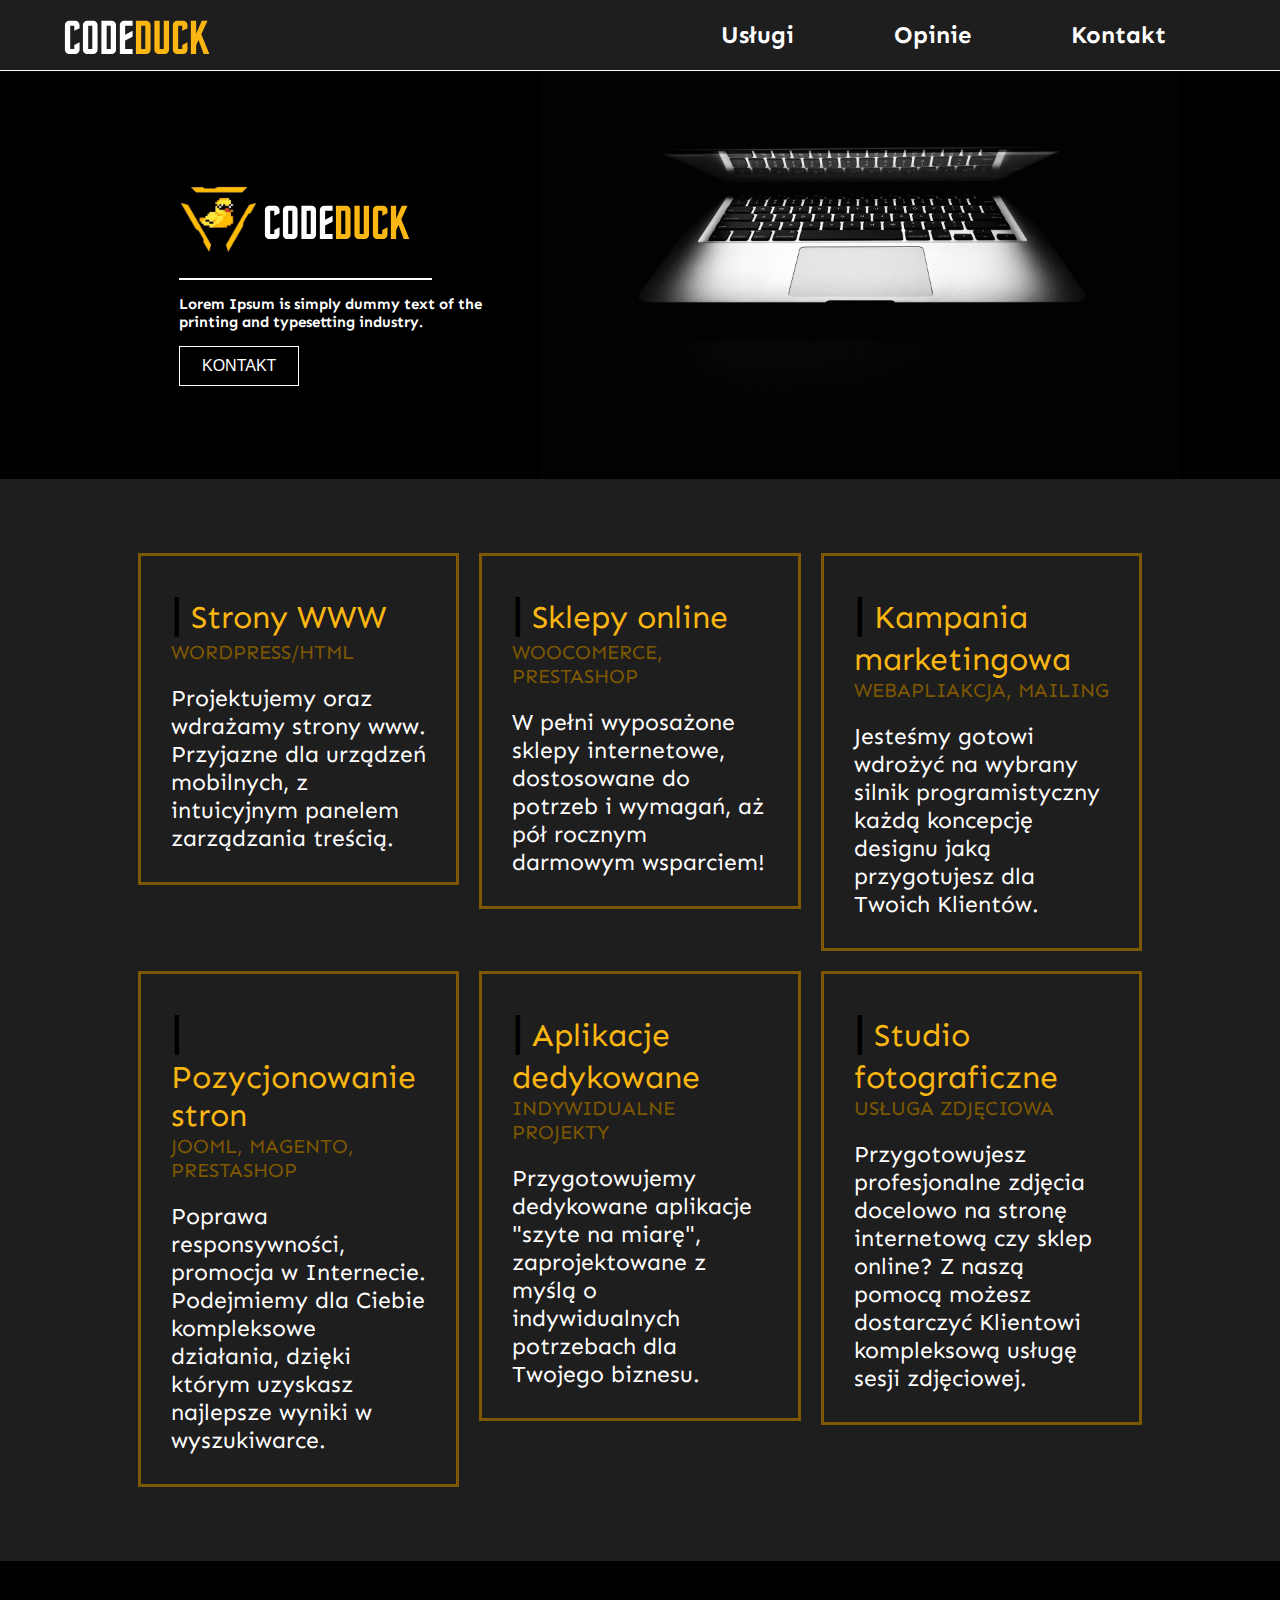
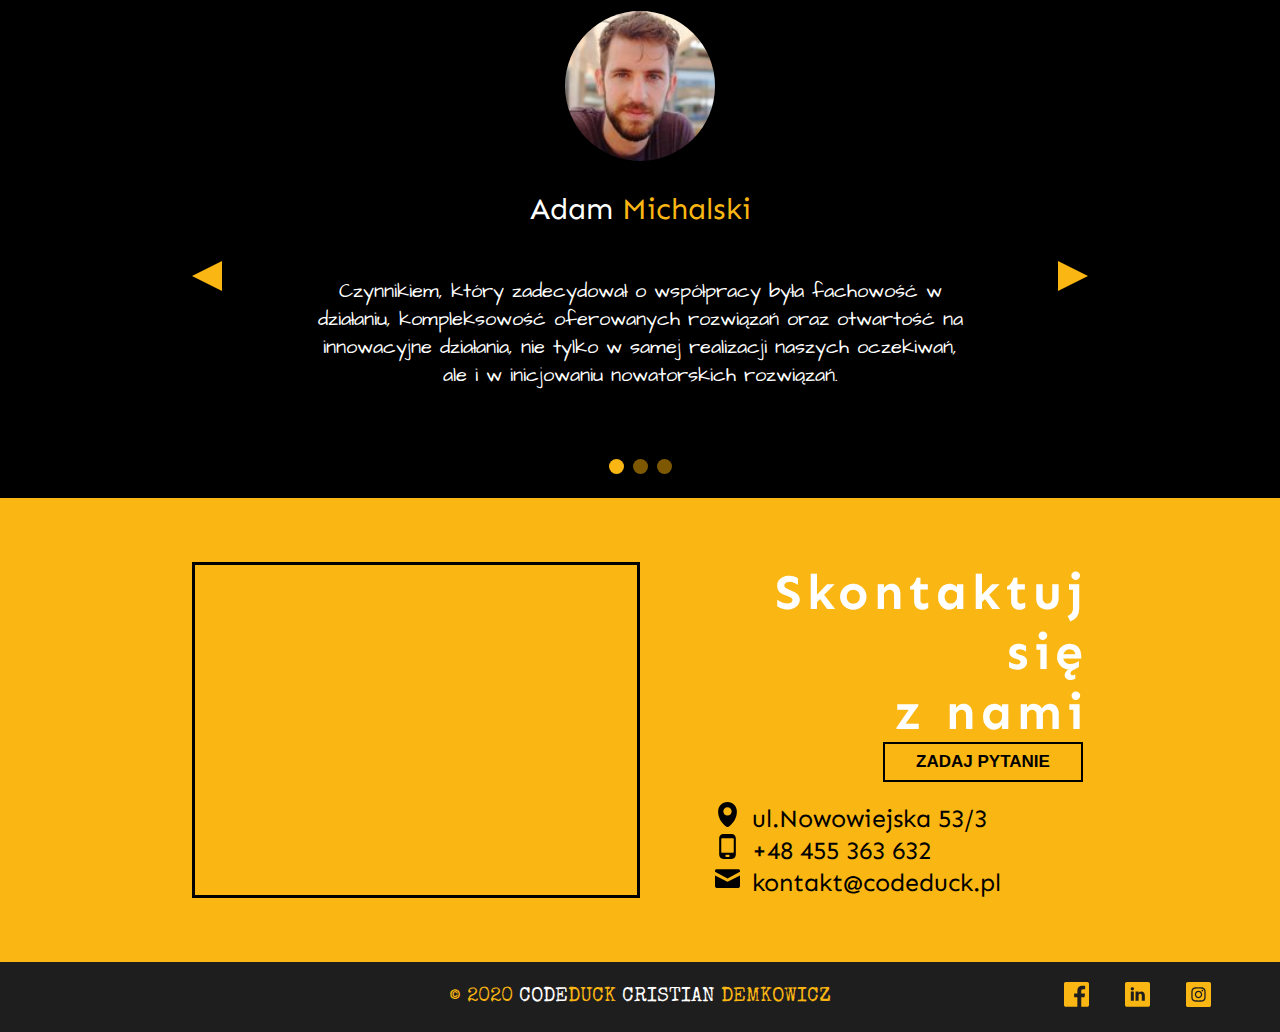
==== index.html @ 08df1d3f "add service page" ====
<html lang="pl">
<head>
    <meta charset="UTF-8">
    <meta name="viewport" content="width=device-width, initial-scale=1.0">
    <title>CODEDUCK</title>
    <link href="css/home.css" type="text/css" rel="stylesheet" />
    <link rel="preconnect" href="https://fonts.gstatic.com">
    <link rel="preconnect" href="https://fonts.gstatic.com">
    <link rel="preconnect" href="https://fonts.gstatic.com">
    <link rel="preconnect" href="https://fonts.gstatic.com">
    <link href="https://fonts.googleapis.com/css2?family=Architects+Daughter&family=Sen:wght@400;700;800&family=Special+Elite&display=swap" rel="stylesheet">
</head>
<body>
        <div class="menu">
            <a href="index.html"><img class="menu__logo" src="img/CODEDUCK_LOGO.svg"/></a>
            <div class="menu__list" >
                <div class="menu__item" id="menu__list">
                    <a href="#services" onclick="hideMenu()"><li>Usługi</li></a>
                    <a href="#opinions" onclick="hideMenu()"><li>Opinie</li></a>
                    <a href="#contact" onclick="hideMenu()"><li>Kontakt</li></a>
                </div>
                    <img src="img/icon/hamburger.svg" id="hamburger_icon" class="hamburger_icon" onclick="showMenu()"/>
                </a>
            </div>
        </div>
        <div class="home">
            <div class="home__desc"> 
                <img class="home__gif" src="img/logo.gif"/>
                <img class="home__logo" src="img/CODEDUCK_LOGO.svg"/>
                <div class="home__line"></div>
                <p class="home__text">Lorem Ipsum is simply dummy text of the printing and typesetting industry.</p>
                <a href="#contact"><button class="home__button button">Kontakt</button></a>
            </div>
            <img  class="home__photo" src="img/home.jpg"/>
        </div>
        <div class="services" id="services">
            <a href="service.html">
                <div class="product__container">
                    <div class="products__header"> <span class="line">|</span> Strony WWW<br>
                        <span class="desc">wordpress/html</span>
                    </div> 
                    <div class="products__desc">
                        Projektujemy oraz wdrażamy strony www. Przyjazne dla urządzeń mobilnych, z intuicyjnym panelem zarządzania treścią.
                </div>
                </div>
            </a>
            <a href="service.html">
                <div class="product__container">
                    <div class="products__header"> <span class="line">|</span> Sklepy online<br>
                        <span class="desc">Woocomerce, prestashop</span>
                    </div> 
                    <div class="products__desc">
                        W pełni wyposażone sklepy internetowe, dostosowane do potrzeb i wymagań, aż pół rocznym darmowym wsparciem!
                    </div>
                </div>
            </a>
            <a href="service.html">
                <div class="product__container">
                    <div class="products__header"><span class="line">|</span> Kampania marketingowa<br>
                        <span class="desc">webapliakcja, mailing</span>
                    </div> 
                    <div class="products__desc">
                        Jesteśmy gotowi wdrożyć na wybrany silnik programistyczny każdą koncepcję designu jaką przygotujesz dla Twoich Klientów.
                    </div>
                </div>
            </a>
            <a href="service.html">
                <div class="product__container">
                    <div class="products__header"><span class="line">|</span> Pozycjonowanie stron<br>
                        <span class="desc"> jooml, magento, prestashop</span>
                    </div> 
                    <div class="products__desc">
                    Poprawa responsywności, promocja w Internecie. Podejmiemy dla Ciebie kompleksowe działania, dzięki którym uzyskasz najlepsze wyniki w wyszukiwarce. 
                    </div>
                </div>
            </a>
            <a href="service.html">
                <div class="product__container">
                    <div class="products__header"><span class="line">|</span> Aplikacje dedykowane<br>
                        <span class="desc">Indywidualne projekty</span>
                    </div> 
                    <div class="products__desc">
                        Przygotowujemy dedykowane aplikacje "szyte na miarę", zaprojektowane z myślą o indywidualnych potrzebach dla Twojego biznesu.
                    </div>
                </div>
            </a>
            <a href="service.html">
                <div class="product__container">
                    <div class="products__header"><span class="line">|</span> Studio fotograficzne<br>
                        <span class="desc">usługa zdjęciowa</span>
                    </div> 
                    <div class="products__desc">
                        Przygotowujesz profesjonalne zdjęcia docelowo na stronę internetową czy sklep online? Z naszą pomocą możesz dostarczyć Klientowi kompleksową usługę sesji zdjęciowej.
                    </div>
                </div>
            </a>
        </div>
        <div class="opinions" id="opinions">
            <div class="carousel__container ">
                <div class=" fade carousel__item">
                    <img class="customer__avatar" src="img/avatar1.jpg"/>
                    <p class="customer__name">Adam <span>Michalski</span> </p>
                    <p class="customer__comment">Czynnikiem, który zadecydował o współpracy była fachowość w działaniu, kompleksowość oferowanych rozwiązań oraz otwartość na innowacyjne działania, nie tylko w samej realizacji naszych oczekiwań, ale i w inicjowaniu nowatorskich rozwiązań.</p>
                </div>
              
                <div class=" fade carousel__item">
                    <img class="customer__avatar" src="img/avatar2.jpg"/>
                    <p class="customer__name">Joanna <span>Nowak</span> </p>
                    <p class="customer__comment">Z agencją codeDuck współpracujemy od 2014 roku. Współpraca przebiega od początku wzorowo. Wysoko oceniamy kompetencje i doradztwo ze strony zespołu agencji, którą możemy polecić jako profesjonalnego partnera w zakresie działań internetowych.</p>
                </div>

                <div class=" fade carousel__item">
                    <img class="customer__avatar" src="img/avatar3.jpg"/>
                    <p class="customer__name">Karolina <span>Kowalska</span> </p>
                    <p class="customer__comment">codeDuck to firma godna zaufania. W ramach owocnej i bezproblemowej współpracy agencja codeDuck z sukcesami plasowała dla nas artykuły w mediach tradycyjnych i elektronicznych oraz gromadziła społeczności na najpopularniejszych portalach.</p>
                </div>
            
                <a class="carousel__nav carousel__nav--left" onclick="plusSlides(-1)"></a>
                <a class="carousel__nav carousel__nav--right" onclick="plusSlides(1)"></a>
              </div>
            
              <div class="carousel__dot">
                <span class="dot" onclick="currentSlide(1)"></span>
                <span class="dot" onclick="currentSlide(2)"></span>
                <span class="dot" onclick="currentSlide(3)"></span>
              </div>
        </div>
        <div class="contact" id="contact">
            <div class="contact__map">
                <iframe src="https://www.google.com/maps/embed?pb=!1m18!1m12!1m3!1d12267.298083251277!2d16.92144345531073!3d52.4041348943675!2m3!1f0!2f0!3f0!3m2!1i1024!2i768!4f13.1!3m3!1m2!1s0x47045b309dae6ae9%3A0x835a1af76866d48b!2sWy%C5%BCsza%20Szko%C5%82a%20Bankowa!5e0!3m2!1spl!2spl!4v1609792478402!5m2!1spl!2spl"  frameborder="0" style="border:0;" allowfullscreen="" aria-hidden="false" tabindex="0"></iframe>            
            </div>
           <div class="adress">
               <p class="adress__header">Skontaktuj się <br> z nami</p>
               <button  id="modal_show" class="adress__button button">zadaj pytanie</button>
               <p class="adress__street adress__desc"><img class ="icon" src="img/icon/iconfinder_icons_pin_1564524.svg"/> ul.Nowowiejska 53/3</p>
               <p class="adress__phone adress__desc"> <img class ="icon" src="img/icon/iconfinder_icons_mobile_1564515.svg"/> +48 455 363 632</p>
               <p class="adress__mail adress__desc"> <img class ="icon" src="img/icon/iconfinder_contact_126567.svg"/> kontakt@codeduck.pl</p>
           </div>
           <div id="modal"class="modal">
               <div class="modal__container">
                   <div id="close" class="close"></div>
                   <div class="form"> 
                        <input placeholder="Imię*" class="first_name"/>
                        <input placeholder="Nazwisko" class="last_name"/>
                        <input placeholder="Telefon" class="phone_number"/>
                        <input placeholder="Email*" class="email"/>
                        <textarea placeholder="Twoja wiadomość*" class="message"></textarea>
                        <button class="send button">Wyślij wiadomość</button>
                    </div>
               </div>
           </div>
        </div>
        <div class="footer">
            <p class="footer__copywright"><span>© 2020</span> CODE<span>DUCK</span>    Cristian <span>Demkowicz</span></p>
            <div class="footer__icons"><img class ="icon" src="img/icon/facebook.svg"/> <img class ="icon" src="img/icon/linkedin.svg"/> <img class ="icon" src="img/icon/instagram.svg"/></div>
        </div>
        <script src="main.js"></script>
</body>
</html>
---- css/home.css ----
body {
  margin: 0;
  font-family: "Sen", sans-serif;
}
html {
  scroll-behavior: smooth;
}
.button {
  cursor: pointer;
}
/*
$small: 400px;
$medium: 768px;
$large: 1024px;
$xlarge: 1440px;
$xxlarge: 1700px; 
*/

/* MENU */
.menu {
  background-color: #1f1e1e;
  width: 100%;
  height: 70px;
  border-bottom: 1px solid #fff;
  position: fixed;
  margin-top: 0;
  z-index: 1;
}
.menu__logo {
  padding: 20px 0 20px 14%;
}
.menu__logo span {
  color: #fab612;
}
.menu__list {
  text-decoration: none;
  color: #fff;
  display: flex;
  float: right;
  font-size: 24px;
  list-style: none;
  padding: 20px 14%;
  margin: 0;
  font-weight: 700;
}
.menu__item {
  display: flex;
}
.menu__item li {
  padding: 0 50px;
}
.menu__item a {
  text-decoration: none;
  color: white;
}
.menu__item li:hover {
  color: #fab612;
  cursor: pointer;
}
.hamburger_icon {
  display: none;
}

/*MENU breakpoints */
@media screen and (max-width: 1440px) {
  .menu__list {
    padding-right: 5%;
  }
  .menu__logo {
    padding-left: 5%;
  }
}
@media screen and (max-width: 1024px) {
  .menu__logo {
    padding: 20px;
  }
  .hamburger_icon {
    display: block;
    z-index: 3;
  }
  .menu__item {
    display: none;
    position: absolute;
    background-color: #1f1e1e;
    font-size: 45px;
    left: 0;
    width: 100%;
    padding: 30px 0 30px 0;
  }
  .menu__list {
    padding-right: 5%;
  }
  .menu__logo {
    padding-left: 5%;
  }
}
@media screen and (max-width: 768px) {
  .menu__item li {
    font-size: 30px;
  }
}

/* HOME SECTION */
.home {
  background-color: #000;
  display: flex;
}
.home__gif {
  width: 100px;
}
.home__logo {
  padding-bottom: 25px;
}
.home__photo {
  width: 50%;
  padding-right: 100px;
}
.home__desc {
  height: 300px;
  margin: 14% 0 0 14%;
}
.home__line {
  margin: 15px 0;
  background-color: #fff;
  height: 2px;
  width: 70%;
}
.home__text {
  color: #fff;
  font-size: 20px;
  font-weight: 700;
}
.home__button {
  background-color: black;
  text-transform: uppercase;
  text-decoration: none;
  border: 1px solid #fff;
  position: relative;
  overflow: hidden;
  color: #fff;
  width: 150px;
  height: 50px;
  font-size: 20px;
}
.home__button:hover {
  box-shadow: 1px 1px 30px 0px #fab612;
  color: #fab612;
}
.home__button:before {
  content: "";
  position: absolute;
  top: 0;
  left: -100%;
  width: 100%;
  height: 100%;
  background: linear-gradient(120deg, transparent, #ffff0052, transparent);
  transition: all 650ms;
}
.home__button:hover:before {
  left: 100%;
}

/*HOME breakpoints */
@media screen and (max-width: 1440px) {
  .home__gif {
    width: 80px;
  }
  .home__logo {
    padding-bottom: 20px;
  }
  .home__text {
    font-size: 15px;
  }
  .home__button {
    width: 120px;
    height: 40px;
    font-size: 16px;
  }
}
@media screen and (max-width: 1024px) {
  .home__gif {
    width: 70px;
  }
  .home__logo {
    padding-bottom: 15px;
    width: 120px;
  }
}
@media screen and (max-width: 768px) {
  .home__photo {
    display: none;
  }
  .home__gif {
    width: 60px;
  }
  .home__logo {
    padding-bottom: 15px;
    width: 100px;
  }
  .home__desc {
    height: 300px;
    margin-right: 20%;
  }
  .home__text {
    font-size: 14px;
  }
  .home__button {
    width: 100px;
    height: 35px;
    font-size: 14px;
  }
}
@media screen and (max-width: 400px) {
  .home__desc {
    padding-top: 26%;
  }
}

/* SERVICES */
.services {
  background-color: #1f1e1e;
  display: grid;
  justify-content: center;
  padding: 5% 10%;
  grid-template-columns: 1fr 1fr 1fr;
}
.services a {
  text-decoration: none;
}
.product__container {
  border: 3px solid #7e5800;
  padding: 30px;
  margin: 10px;
  cursor: pointer;
}
.products__header {
  font-size: 32px;
  color: #fab612;
}
.line {
  font-size: 45px !important;
  color: #000;
  font-weight: 700;
}
.products__header .desc {
  font-size: 20px;
  color: #7e5800;
  text-transform: uppercase;
}
.products__desc {
  padding-top: 20px;
  font-size: 23px;
  color: #fff;
}

/*SERVICES breakpoints */
@media screen and (max-width: 1024px) {
  .services {
    grid-template-columns: 1fr 1fr;
  }
}
@media screen and (max-width: 768px) {
  .services {
    grid-template-columns: 1fr;
  }
}
@media screen and (max-width: 400px) {
  .products__header {
    font-size: 25px;
  }
  .line {
    font-size: 30px !important;
    color: #000;
    font-weight: 700;
  }
  .products__header .desc {
    font-size: 15px;
    color: #7e5800;
    text-transform: uppercase;
  }
  .products__desc {
    padding-top: 20px;
    font-size: 18px;
    color: #fff;
  }
}
/* OPINIONS */
.opinions {
  background-color: #000;
}
.carousel__container {
  display: flex;
}
.carousel__nav {
  width: 0;
  height: 0;
  border-top: 15px solid transparent;
  border-bottom: 15px solid transparent;
  margin-top: 300px;
  position: absolute;
  cursor: pointer;
}
.carousel__nav--left {
  border-right: 30px solid#fab612;
  left: 15%;
}
.carousel__nav--right {
  border-left: 30px solid #fab612;
  right: 15%;
}
.carousel__slide {
  position: absolute;
  bottom: 30px;
}
.carousel__item {
  padding: 100px;
}
.customer__avatar {
  border-radius: 50%;
  width: 150px;
  justify-self: center;
}
.customer__name {
  color: #fff;
  font-size: 30px;
  justify-self: center;
}
.customer__name span {
  color: #fab612;
}
.customer__comment {
  color: #fff;
  justify-self: center;
  text-align: center;
  width: 55%;
  font-size: 25px;
  font-family: "Architects Daughter", cursive;
}
.carousel__dot {
  padding-bottom: 20px;
  text-align: center;
}
.dot {
  cursor: pointer;
  height: 15px;
  width: 15px;
  margin: 0 2px;
  background-color: #7e5800;
  border-radius: 50%;
  display: inline-block;
  transition: background-color 0.6s ease;
}
.active,
.dot:hover {
  background-color: #fab612;
}
.fade {
  -webkit-animation-name: fade;
  -webkit-animation-duration: 1.5s;
  animation-name: fade;
  animation-duration: 1.5s;
}
@-webkit-keyframes fade {
  from {
    opacity: 0.4;
  }
  to {
    opacity: 1;
  }
}
@keyframes fade {
  from {
    opacity: 0.4;
  }
  to {
    opacity: 1;
  }
}
/* OPINIONS BREAKPOINTS*/
@media screen and (max-width: 1440px) {
  .customer__comment {
    font-size: 20px;
  }
  .carousel__item {
    padding: 50px;
  }
}
@media screen and (max-width: 1024px) {
  .customer__comment {
    font-size: 15px;
  }
  .carousel__item {
    padding: 50px;
  }
  .carousel__nav--left {
    border-right: 20px solid#fab612;
    left: 6%;
  }
  .carousel__nav--right {
    border-left: 20px solid #fab612;
    right: 6%;
  }
}
@media screen and (max-width: 768px) {
  .customer__name {
    font-size: 27px;
    margin: 10px 0;
  }
  .customer__avatar {
    width: 120px;
  }
  .carousel__nav--left {
    left: 11%;
  }
  .carousel__nav--right {
    right: 11%;
  }
}
@media screen and (max-width: 400px) {
  .customer__name {
    font-size: 27px;
    margin: 10px 0;
  }
  .customer__avatar {
    width: 120px;
  }
  .carousel__nav--left {
    left: 7%;
  }
  .carousel__nav--right {
    right: 7%;
  }
  .customer__comment {
    width: 75%;
  }
}

/* CONTACT */
.contact {
  background-color: #fab612;
  display: grid;
  justify-content: center;
  padding: 5% 15%;
  grid-template-columns: 1fr 1fr;
}

.contact__map {
  border: 3px solid #000;
}
.contact__map iframe {
  width: 100%;
  height: 100%;
}
.adress {
  display: grid;
  color: #000;
  padding-left: 50px;
}

.adress__button {
  background-color: #fab612;
  border: 2px solid #000;
  color: #000;
  font-weight: 700;
  justify-self: end;
  margin-right: 5px;
  outline-style: none;
  width: 200px;
  height: 40px;
  text-transform: uppercase;
  font-size: 17px;
}

.adress__button:hover {
  color: #000;
}

.adress__header {
  color: #fff;
  font-size: 70px;
  text-align: right;
  margin: 0;
  font-weight: 700;
  letter-spacing: 0.1em;
}

.adress__street {
  padding-top: 20px;
}

.icon {
  width: 25px;
  margin-right: 5px;
  margin-left: 25px;
}

.adress__desc {
  font-size: 30px;
  margin: 0;
}
/* CONTACT BREAKPOINTS*/
@media screen and (max-width: 1440px) {
  .adress__header {
    font-size: 50px;
  }
  .adress__desc {
    font-size: 25px;
  }
}
@media screen and (max-width: 1024px) {
  .adress__header {
    font-size: 40px;
  }
  .adress__desc {
    font-size: 20px;
  }
  .icon {
    width: 15px;
  }
  .adress__button {
    width: 120px;
    height: 30px;
    font-size: 12px;
  }
}
@media screen and (max-width: 768px) {
  .adress {
    padding: 0;
  }
  .contact {
    grid-template-columns: 1fr;
  }
  .contact__map iframe {
    height: 300px;
  }
  .adress__header {
    text-align: left;
    font-size: 45px;
    padding-top: 20px;
  }
  .adress__desc {
    font-size: 30px;
    text-align: center;
  }
  .adress__button {
    margin-top: -40px;
    width: 150px;
    height: 35px;
    font-size: 15px;
  }
}
@media screen and (max-width: 400px) {
  .adress__header {
    font-size: 30px;
  }
  .adress__desc {
    font-size: 18px;
  }
  .adress__button {
    margin-top: -30px;
    width: 110px;
    height: 30px;
    font-size: 11px;
  }
}
/*MODAL*/
.modal {
  display: none;
  position: fixed;
  z-index: 1;
  padding-top: 10%;
  left: 0;
  top: 0;
  width: 100%;
  height: 100%;
  background-color: rgb(0, 0, 0);
  background-color: rgba(0, 0, 0, 0.4);
}
.modal__container {
  background-color: #1f1e1e;
  margin: auto;
  padding: 20px;
  width: 40%;
  height: 35%;
  min-height: 300px;
  position: relative;
}
.form {
  padding: 60px 30px 0;
  height: 60%;
  display: grid;
  grid-template-areas:
    "first_name message"
    "last_name message"
    "phone_number message"
    "email send";
}
::-webkit-input-placeholder {
  color: #000;
  font-family: "Sen", sans-serif;
  font-weight: 700;
  font-size: 17px;
}
.first_name {
  grid-area: first_name;
}
.last_name {
  grid-area: last_name;
}
.phone_number {
  grid-area: phone_number;
}
.email {
  grid-area: email;
}
.message {
  grid-area: message;
}
.send {
  grid-area: send;
  background-color: #fab612;
  border: 2px solid #000;
  color: #000;
  font-weight: 700;
  justify-self: end;
  margin-right: 5px;
  outline-style: none;
  text-transform: uppercase;
  font-size: 15px;
  width: 200px;
}
.modal__container input {
  border: 2px solid #000;
  background-color: #fab612;
  margin: 5px;
  font-size: 15px;
  outline-style: none;
}
.modal__container textarea {
  border: 2px solid #000;
  background-color: #fab612;
  margin: 5px;
  font-size: 15px;
  outline-style: none;
}
.close {
  position: absolute;
  right: 15px;
  top: 15px;
  width: 32px;
  height: 32px;
  opacity: 0.3;
}
.close:hover {
  opacity: 1;
}
.close:before,
.close:after {
  position: absolute;
  left: 15px;
  content: " ";
  height: 33px;
  width: 2px;
  background-color: rgb(141, 139, 139);
}
.close:before {
  transform: rotate(45deg);
}
.close:after {
  transform: rotate(-45deg);
}
/* MODAL BREAKPOINTS*/
@media screen and (max-width: 1440px) {
  .modal__container {
    width: 55%;
  }
}
@media screen and (max-width: 1024px) {
  .modal__container {
    width: 65%;
  }
}
@media screen and (max-width: 768px) {
  .form {
    height: 80%;
    padding-top: 20%;
    grid-template-areas:
      "first_name"
      "last_name"
      "phone_number"
      "email"
      "message"
      "send";
  }
  .modal__container {
    height: 65%;
  }
  .modal__container textarea {
    height: 100px;
  }
}
@media screen and (max-width: 400px) {
  .modal__container {
    height: 70%;
    width: 75%;
  }
}
/* FOOTER */
.footer {
  background-color: #1f1e1e;
  height: 70px;
  font-size: 25px;
  color: #fff;
  display: flex;
  align-items: center;
  justify-content: center;
}

.footer span {
  color: #fab612;
}

.footer__copywright {
  margin: 0;
  font-family: "Special Elite", cursive;
  text-transform: uppercase;
}

.footer__icons {
  position: absolute;
  right: 15%;
}
.footer__icons .icon {
  width: 30px;
  cursor: pointer;
}
/* FOOTER BREAKPOINTS*/
@media screen and (max-width: 1440px) {
  .footer {
    font-size: 20px;
  }
  .footer__icons {
    right: 5%;
  }
  .footer__icons .icon {
    width: 25px;
  }
}
@media screen and (max-width: 1024px) {
  .footer {
    font-size: 20px;
  }
  .footer__icons .icon {
    width: 20px;
  }
  .icon {
    margin-left: 10px;
  }
}
@media screen and (max-width: 768px) {
  .footer {
    font-size: 13px;
  }
  .footer__icons .icon {
    width: 15px;
  }
  .icon {
    margin-left: 0;
  }
  .footer {
    justify-content: start;
    padding-left: 10%;
  }
}
@media screen and (max-width: 400px) {
  .footer {
    font-size: 12px;
    height: 50px;
  }
  .footer {
    padding-left: 5%;
  }
}
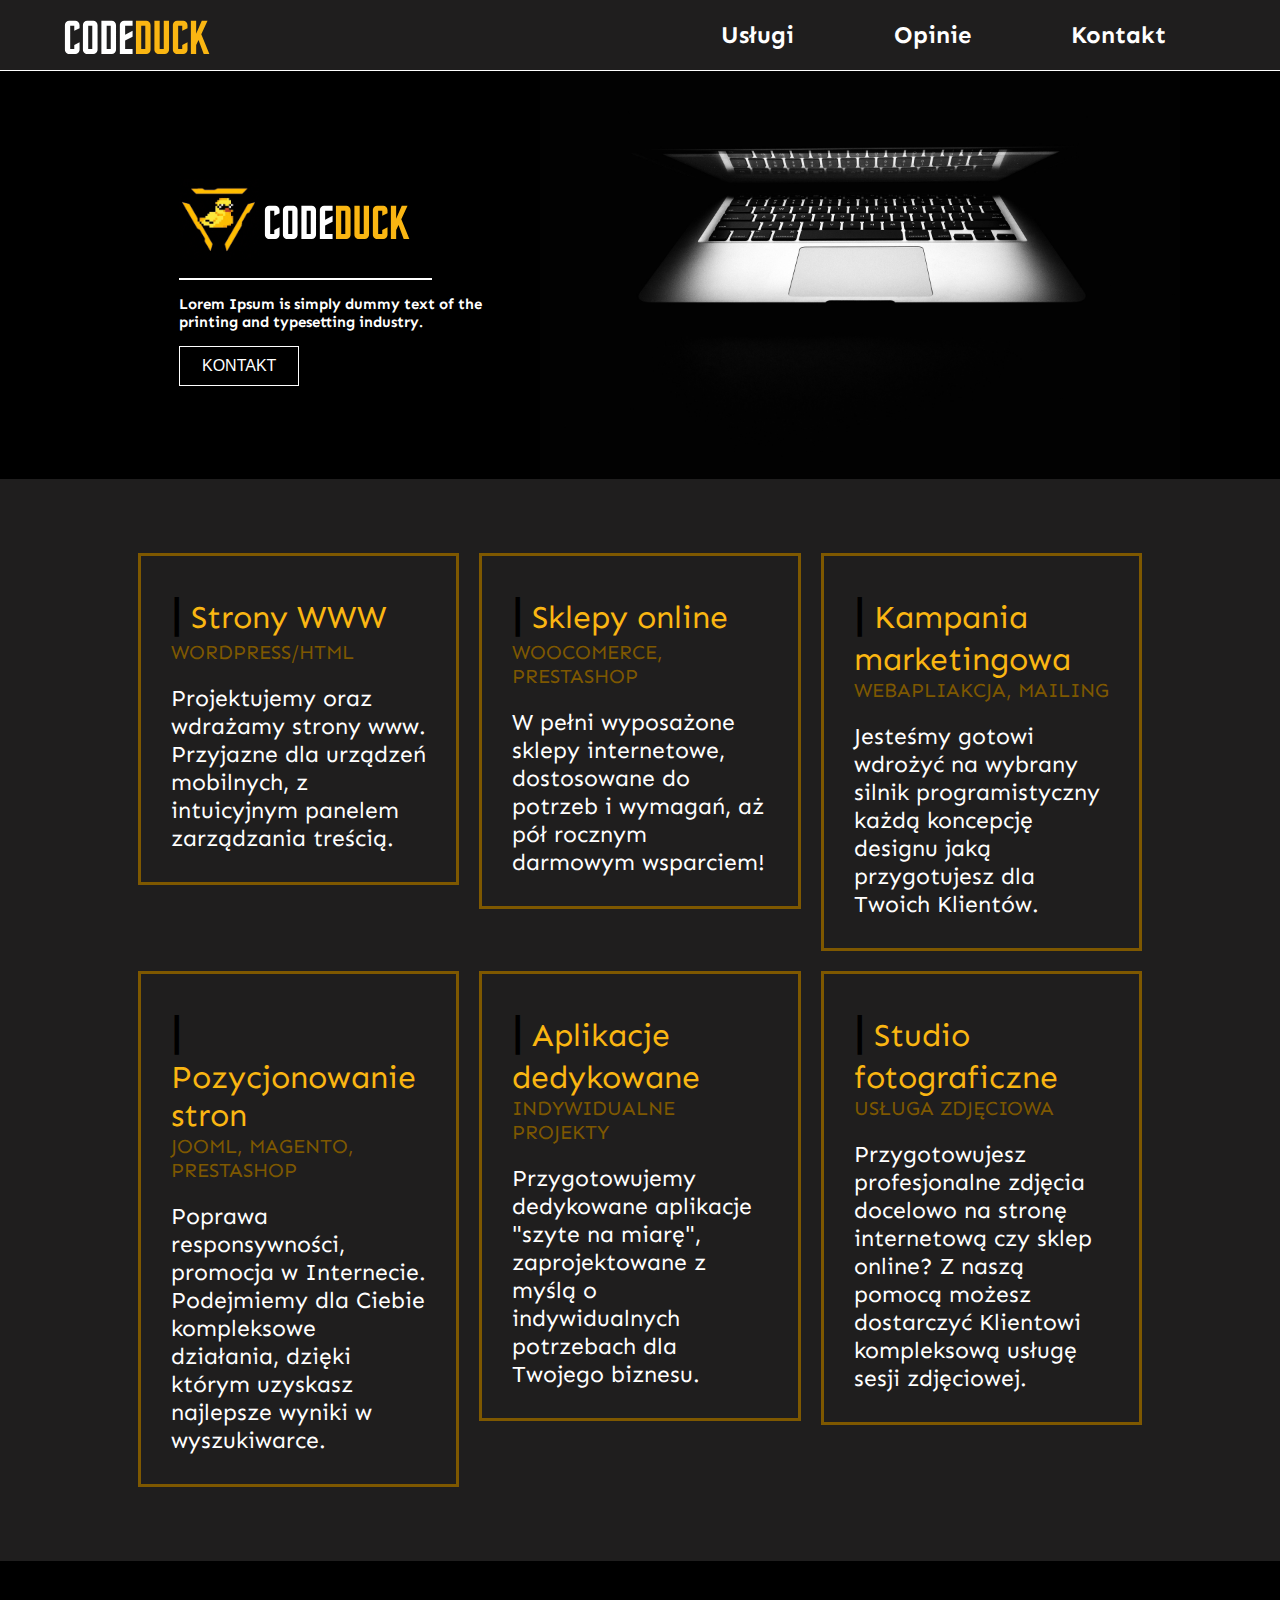
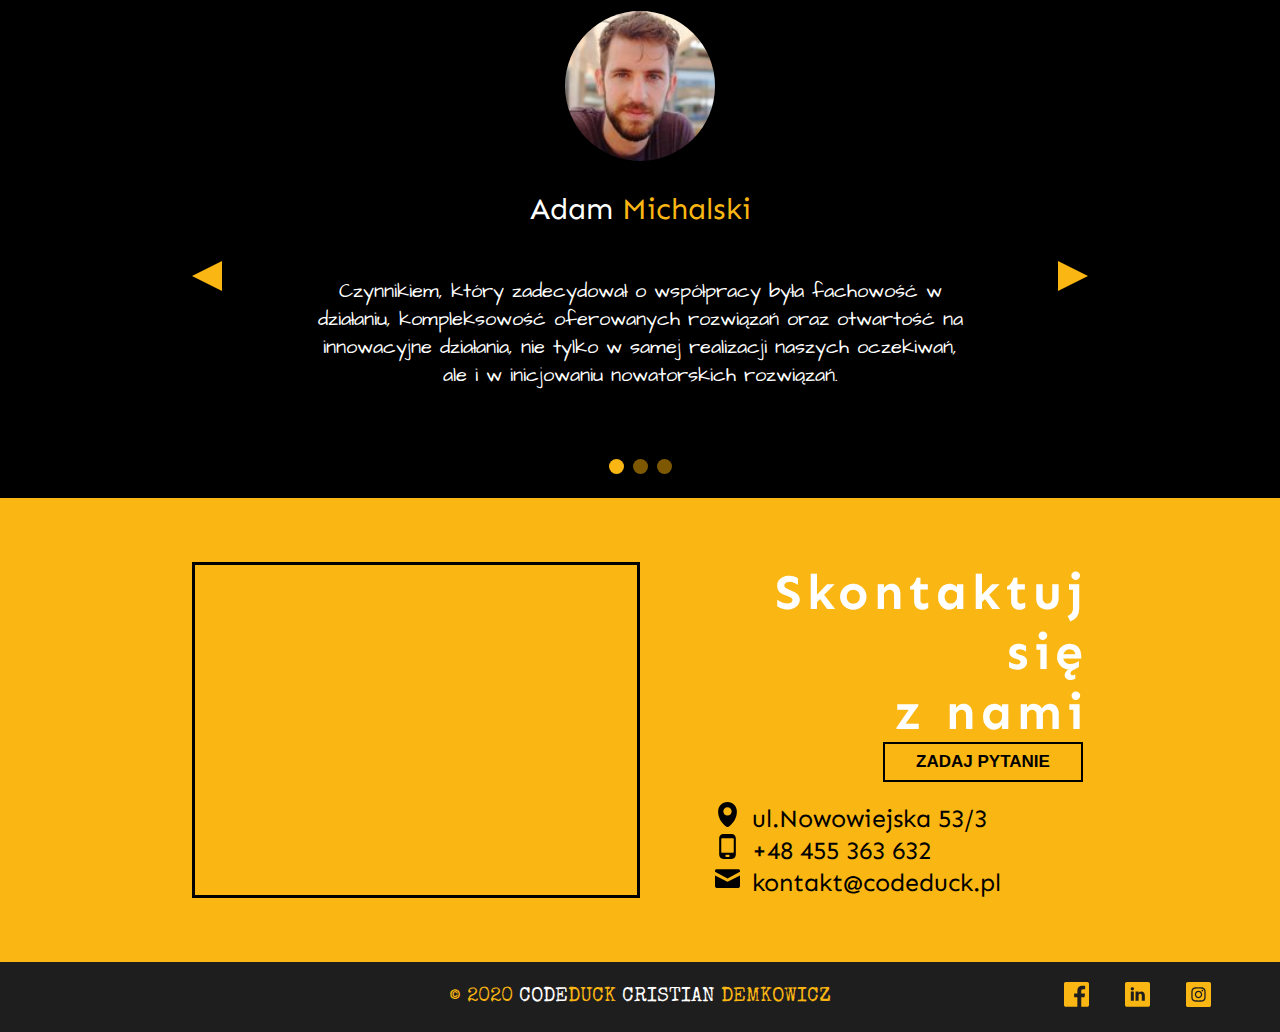
==== commit 56f63d66: "add new photo and mobile style" ====
--- a/index.html
+++ b/index.html
@@ -34,7 +34,7 @@
             <img  class="home__photo" src="img/home.jpg"/>
         </div>
         <div class="services" id="services">
-            <a href="service.html">
+            <a href="service-www.html">
                 <div class="product__container">
                     <div class="products__header"> <span class="line">|</span> Strony WWW<br>
                         <span class="desc">wordpress/html</span>
@@ -44,7 +44,7 @@
                 </div>
                 </div>
             </a>
-            <a href="service.html">
+            <a href="service-shop.html">
                 <div class="product__container">
                     <div class="products__header"> <span class="line">|</span> Sklepy online<br>
                         <span class="desc">Woocomerce, prestashop</span>
@@ -54,7 +54,7 @@
                     </div>
                 </div>
             </a>
-            <a href="service.html">
+            <a href="service-campaign.html">
                 <div class="product__container">
                     <div class="products__header"><span class="line">|</span> Kampania marketingowa<br>
                         <span class="desc">webapliakcja, mailing</span>
@@ -64,7 +64,7 @@
                     </div>
                 </div>
             </a>
-            <a href="service.html">
+            <a href="service-seo.html">
                 <div class="product__container">
                     <div class="products__header"><span class="line">|</span> Pozycjonowanie stron<br>
                         <span class="desc"> jooml, magento, prestashop</span>
@@ -74,7 +74,7 @@
                     </div>
                 </div>
             </a>
-            <a href="service.html">
+            <a href="service-apps.html">
                 <div class="product__container">
                     <div class="products__header"><span class="line">|</span> Aplikacje dedykowane<br>
                         <span class="desc">Indywidualne projekty</span>
@@ -84,7 +84,7 @@
                     </div>
                 </div>
             </a>
-            <a href="service.html">
+            <a href="service-photo.html">
                 <div class="product__container">
                     <div class="products__header"><span class="line">|</span> Studio fotograficzne<br>
                         <span class="desc">usługa zdjęciowa</span>
--- a/css/home.css
+++ b/css/home.css
@@ -97,6 +97,11 @@
 @media screen and (max-width: 768px) {
   .menu__item li {
     font-size: 30px;
+  }
+}
+@media screen and (max-width: 400px) {
+  .menu__item li {
+    font-size: 25px;
   }
 }
 
@@ -267,21 +272,22 @@
 @media screen and (max-width: 400px) {
   .products__header {
     font-size: 25px;
+    margin-bottom: 10px;
+  }
+  .desc {
+    margin-top: 10px;
   }
   .line {
-    font-size: 30px !important;
-    color: #000;
-    font-weight: 700;
+    display: none;
+  }
+  .services {
+    text-align: center;
   }
   .products__header .desc {
-    font-size: 15px;
-    color: #7e5800;
-    text-transform: uppercase;
+    font-size: 17px;
   }
   .products__desc {
-    padding-top: 20px;
-    font-size: 18px;
-    color: #fff;
+    font-size: 17px;
   }
 }
 /* OPINIONS */
@@ -563,6 +569,17 @@
     font-size: 11px;
   }
 }
+@media screen and (max-width: 350px) {
+  .adress__header {
+    font-size: 25px;
+  }
+  .adress__button {
+    margin-top: -20px;
+    width: 100px;
+    height: 30px;
+    font-size: 10px;
+  }
+}
 /*MODAL*/
 .modal {
   display: none;
@@ -776,8 +793,14 @@
   .footer {
     font-size: 12px;
     height: 50px;
-  }
+    padding-left: 5%;
+  }
+}
+@media screen and (max-width: 330px) {
   .footer {
-    padding-left: 5%;
-  }
-}
+    font-size: 10px;
+  }
+  .footer__icons .icon {
+    width: 13px;
+  }
+}
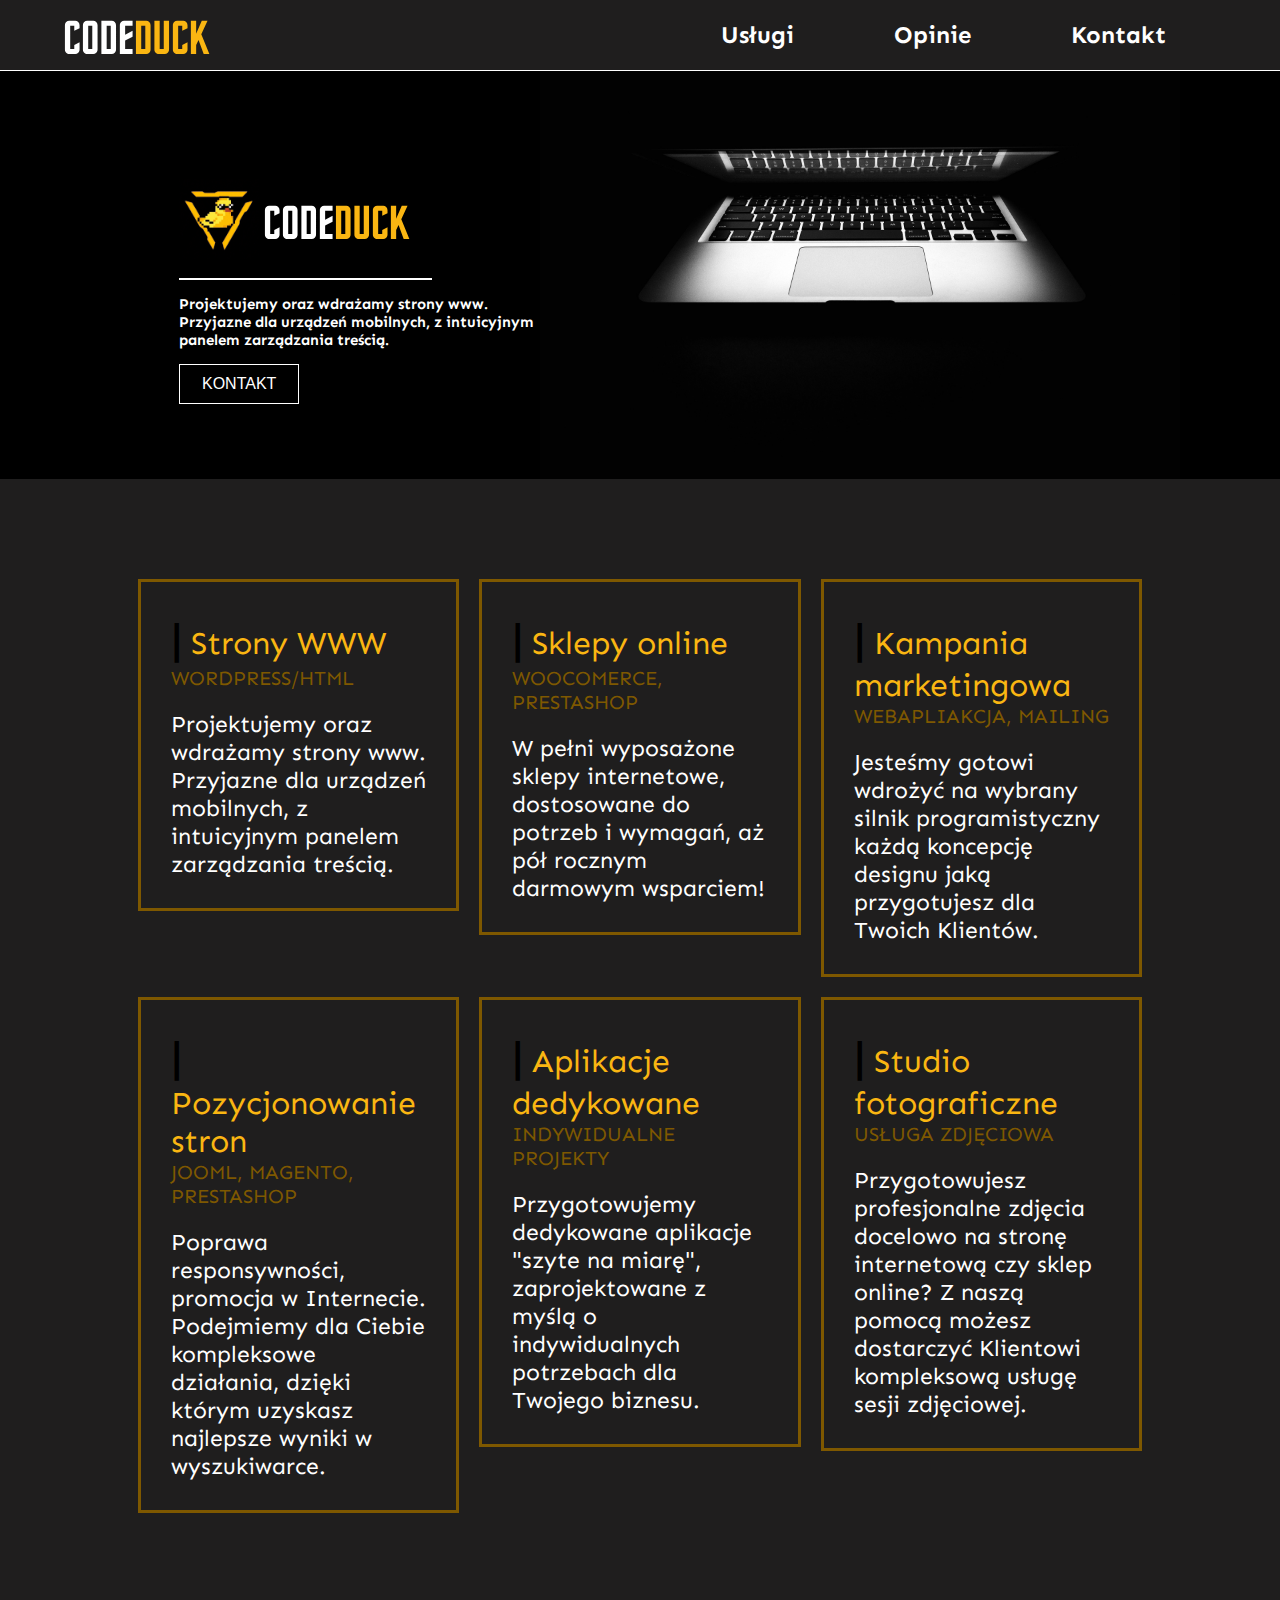
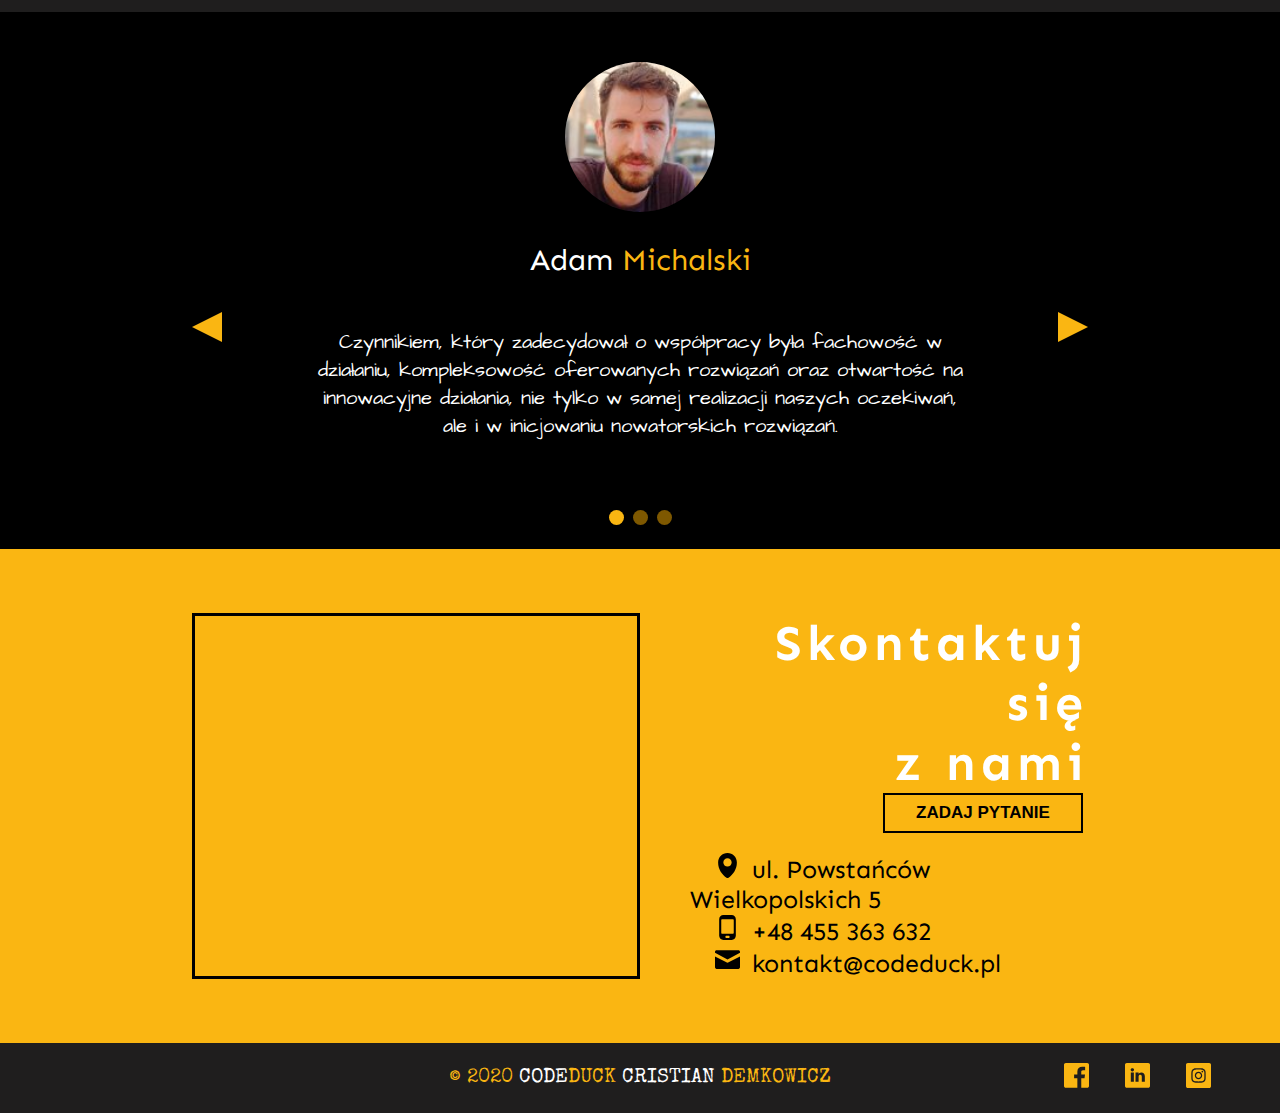
==== commit d1ee0bd0: "change photo service" ====
--- a/index.html
+++ b/index.html
@@ -28,7 +28,7 @@
                 <img class="home__gif" src="img/logo.gif"/>
                 <img class="home__logo" src="img/CODEDUCK_LOGO.svg"/>
                 <div class="home__line"></div>
-                <p class="home__text">Lorem Ipsum is simply dummy text of the printing and typesetting industry.</p>
+                <p class="home__text">Projektujemy oraz wdrażamy strony www.<br> Przyjazne dla urządzeń mobilnych, z intuicyjnym panelem zarządzania treścią.</p>
                 <a href="#contact"><button class="home__button button">Kontakt</button></a>
             </div>
             <img  class="home__photo" src="img/home.jpg"/>
@@ -46,7 +46,7 @@
             </a>
             <a href="service-shop.html">
                 <div class="product__container">
-                    <div class="products__header"> <span class="line">|</span> Sklepy online<br>
+                    <div class="products__header"><span class="line">|</span> Sklepy online<br>
                         <span class="desc">Woocomerce, prestashop</span>
                     </div> 
                     <div class="products__desc">
@@ -132,7 +132,7 @@
            <div class="adress">
                <p class="adress__header">Skontaktuj się <br> z nami</p>
                <button  id="modal_show" class="adress__button button">zadaj pytanie</button>
-               <p class="adress__street adress__desc"><img class ="icon" src="img/icon/iconfinder_icons_pin_1564524.svg"/> ul.Nowowiejska 53/3</p>
+               <p class="adress__street adress__desc"><img class ="icon" src="img/icon/iconfinder_icons_pin_1564524.svg"/> ul. Powstańców Wielkopolskich 5</p>
                <p class="adress__phone adress__desc"> <img class ="icon" src="img/icon/iconfinder_icons_mobile_1564515.svg"/> +48 455 363 632</p>
                <p class="adress__mail adress__desc"> <img class ="icon" src="img/icon/iconfinder_contact_126567.svg"/> kontakt@codeduck.pl</p>
            </div>
--- a/css/home.css
+++ b/css/home.css
@@ -226,7 +226,7 @@
   background-color: #1f1e1e;
   display: grid;
   justify-content: center;
-  padding: 5% 10%;
+  padding: 7% 10%;
   grid-template-columns: 1fr 1fr 1fr;
 }
 .services a {
@@ -241,6 +241,9 @@
 .products__header {
   font-size: 32px;
   color: #fab612;
+}
+.products__icon {
+  width: 30px;
 }
 .line {
   font-size: 45px !important;
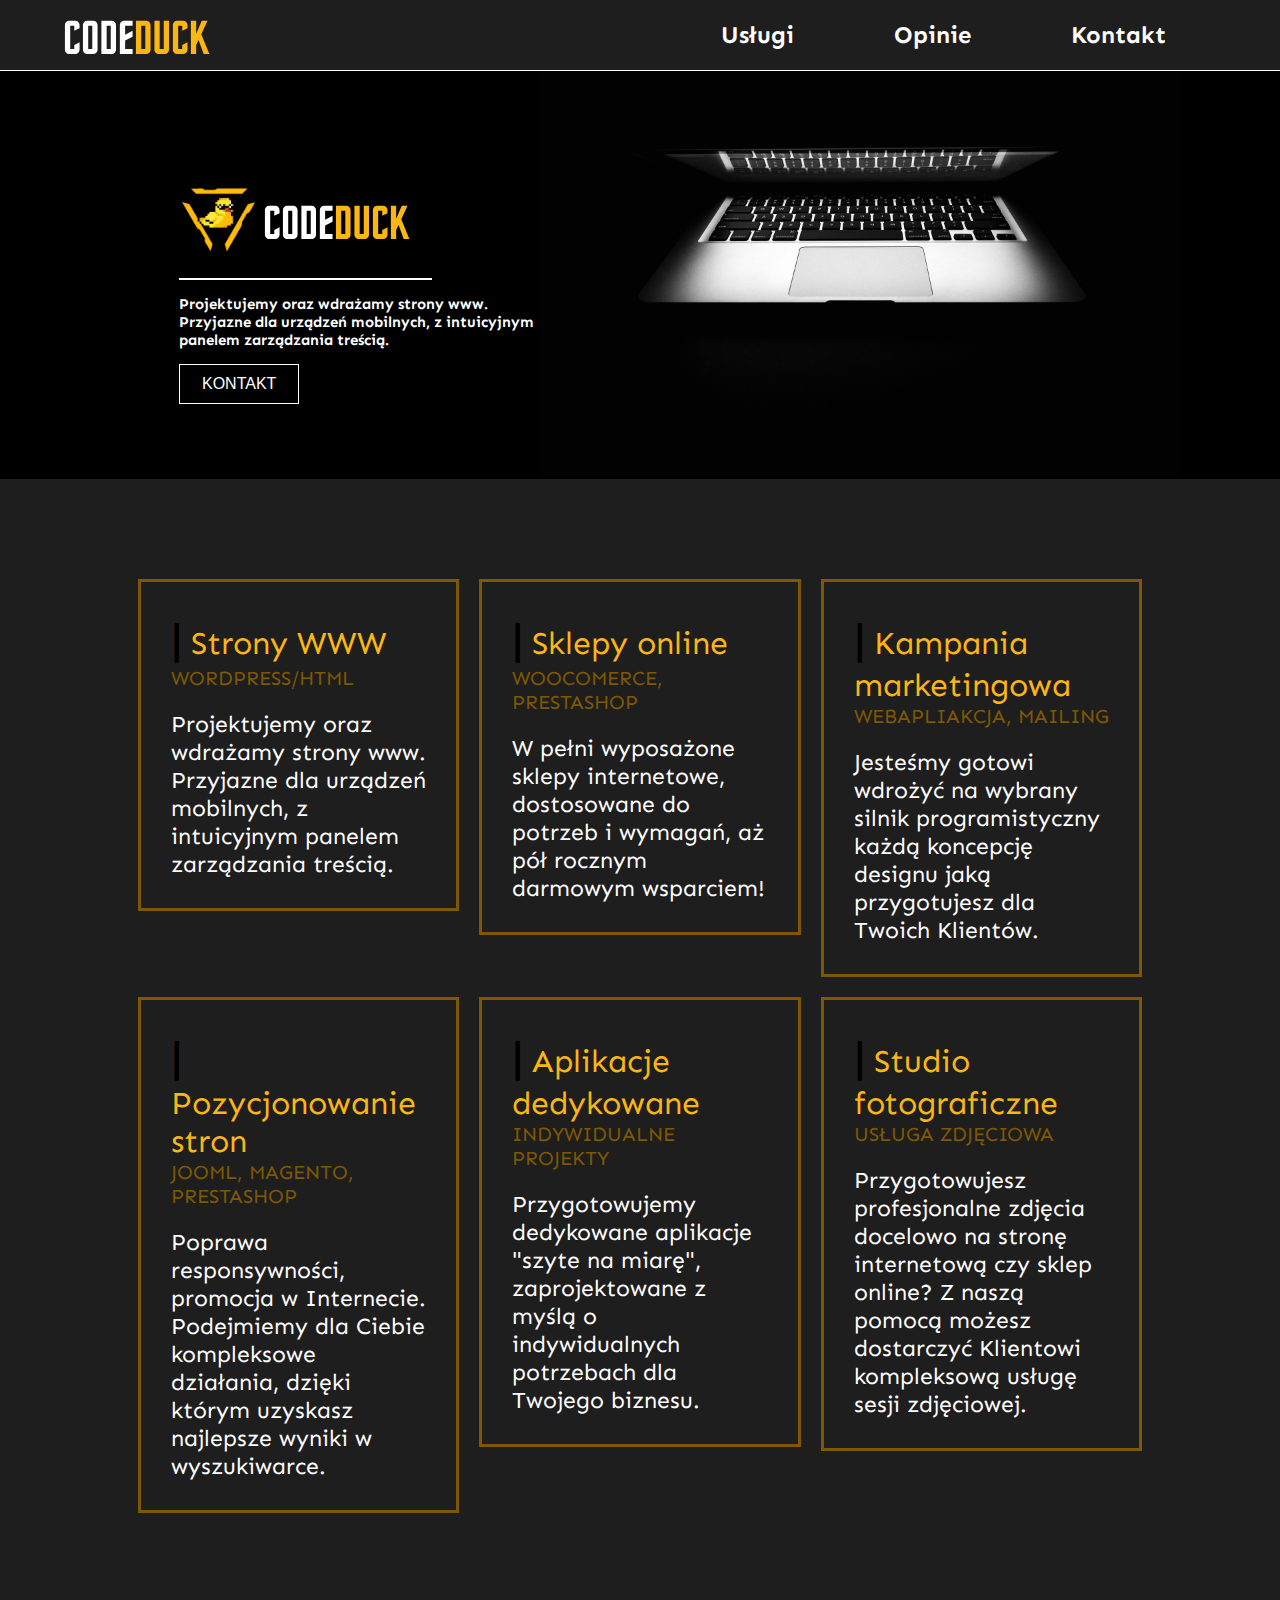
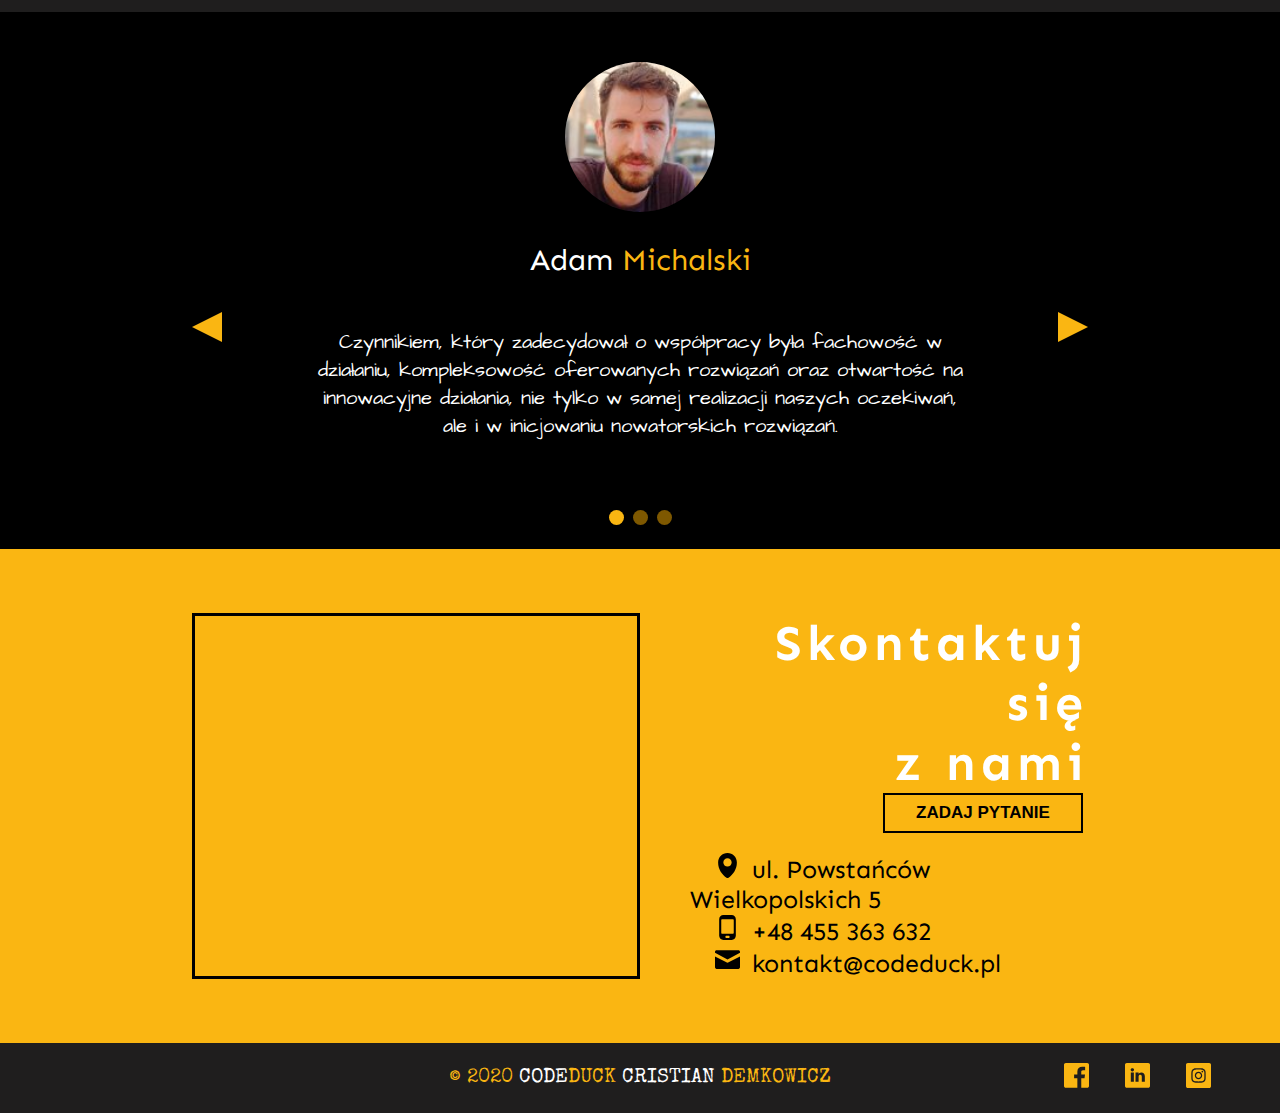
==== commit c7deadfe: "fix menu show on mobile" ====
--- a/index.html
+++ b/index.html
@@ -4,6 +4,8 @@
     <meta name="viewport" content="width=device-width, initial-scale=1.0">
     <title>CODEDUCK</title>
     <link href="css/home.css" type="text/css" rel="stylesheet" />
+    <link rel="shortcut icon" href="/favicon.ico" type="image/x-icon">
+    <link rel="icon" href="img/favicon.ico" type="image/x-icon">
     <link rel="preconnect" href="https://fonts.gstatic.com">
     <link rel="preconnect" href="https://fonts.gstatic.com">
     <link rel="preconnect" href="https://fonts.gstatic.com">
@@ -155,5 +157,6 @@
             <div class="footer__icons"><img class ="icon" src="img/icon/facebook.svg"/> <img class ="icon" src="img/icon/linkedin.svg"/> <img class ="icon" src="img/icon/instagram.svg"/></div>
         </div>
         <script src="main.js"></script>
+        <script src="mobile.js"></script>
 </body>
 </html>--- a/css/home.css
+++ b/css/home.css
@@ -205,6 +205,7 @@
   .home__desc {
     height: 300px;
     margin-right: 20%;
+    padding-top: 15%;
   }
   .home__text {
     font-size: 14px;
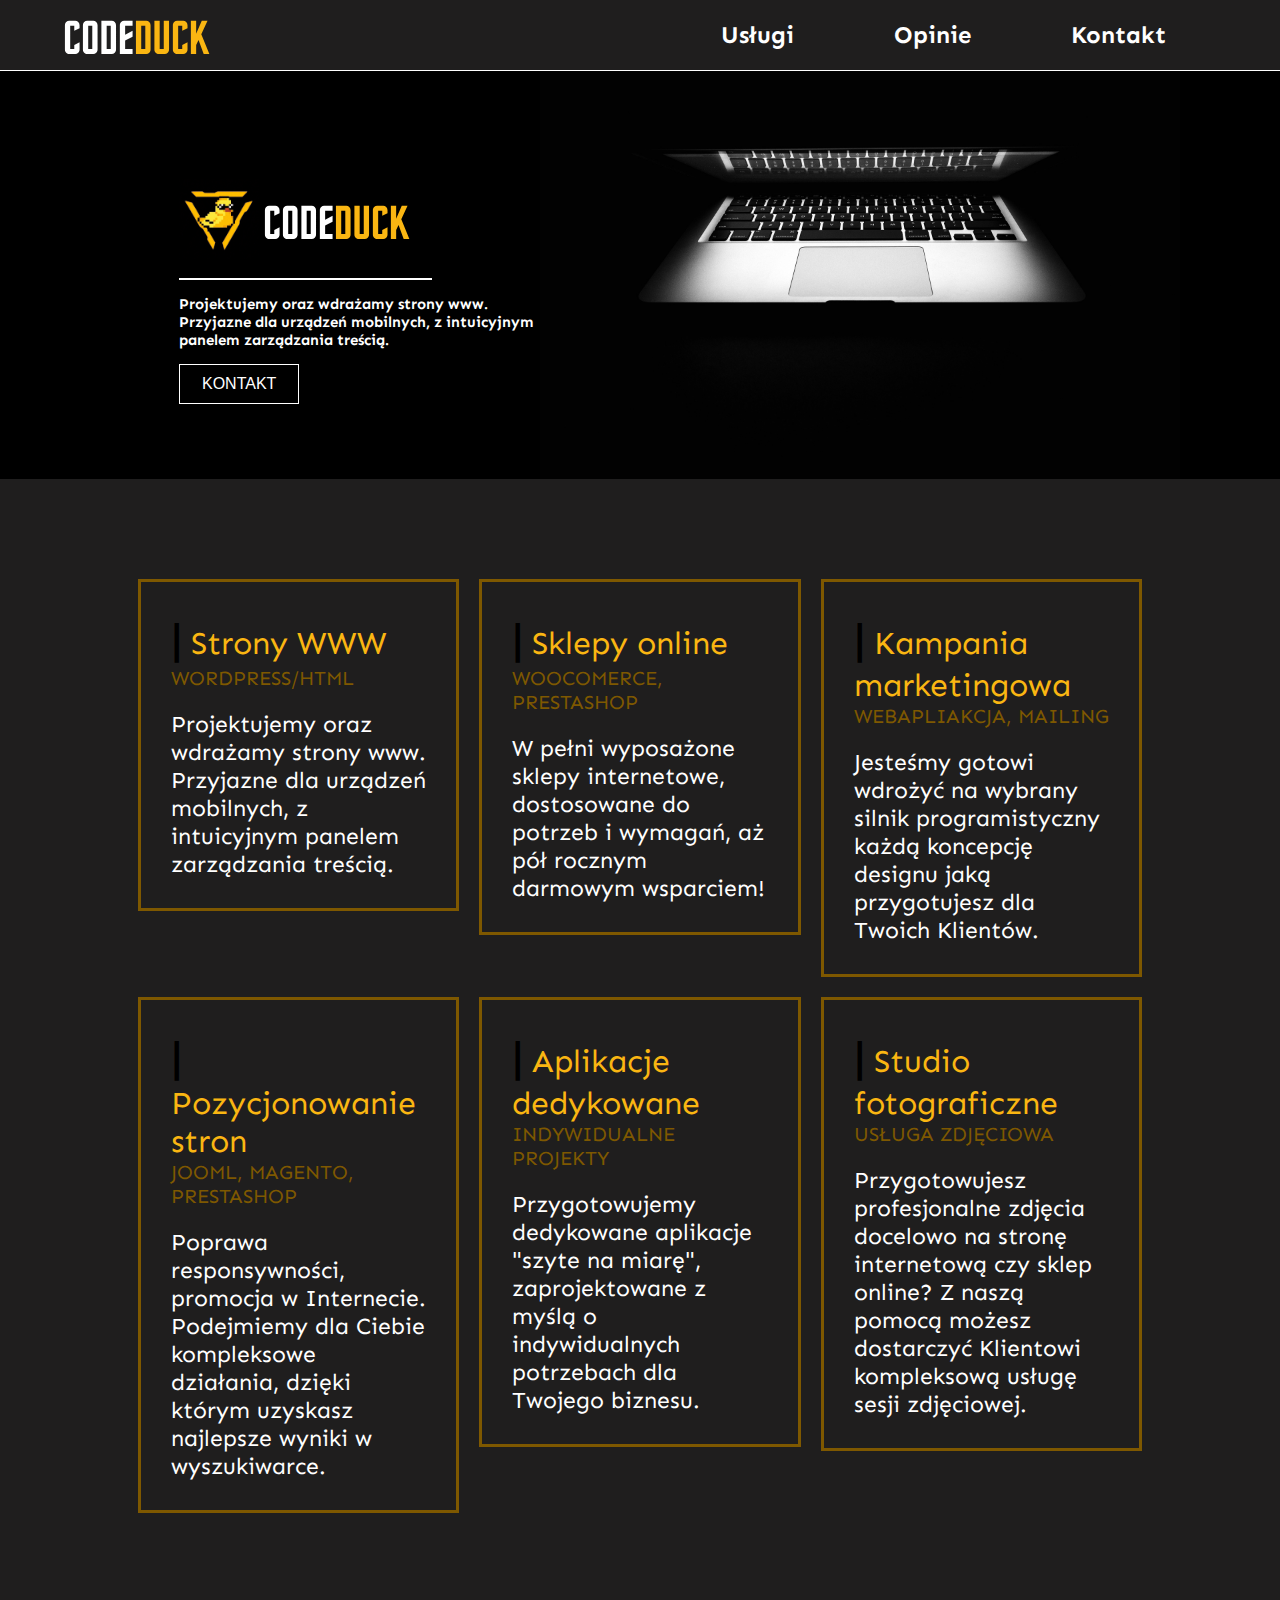
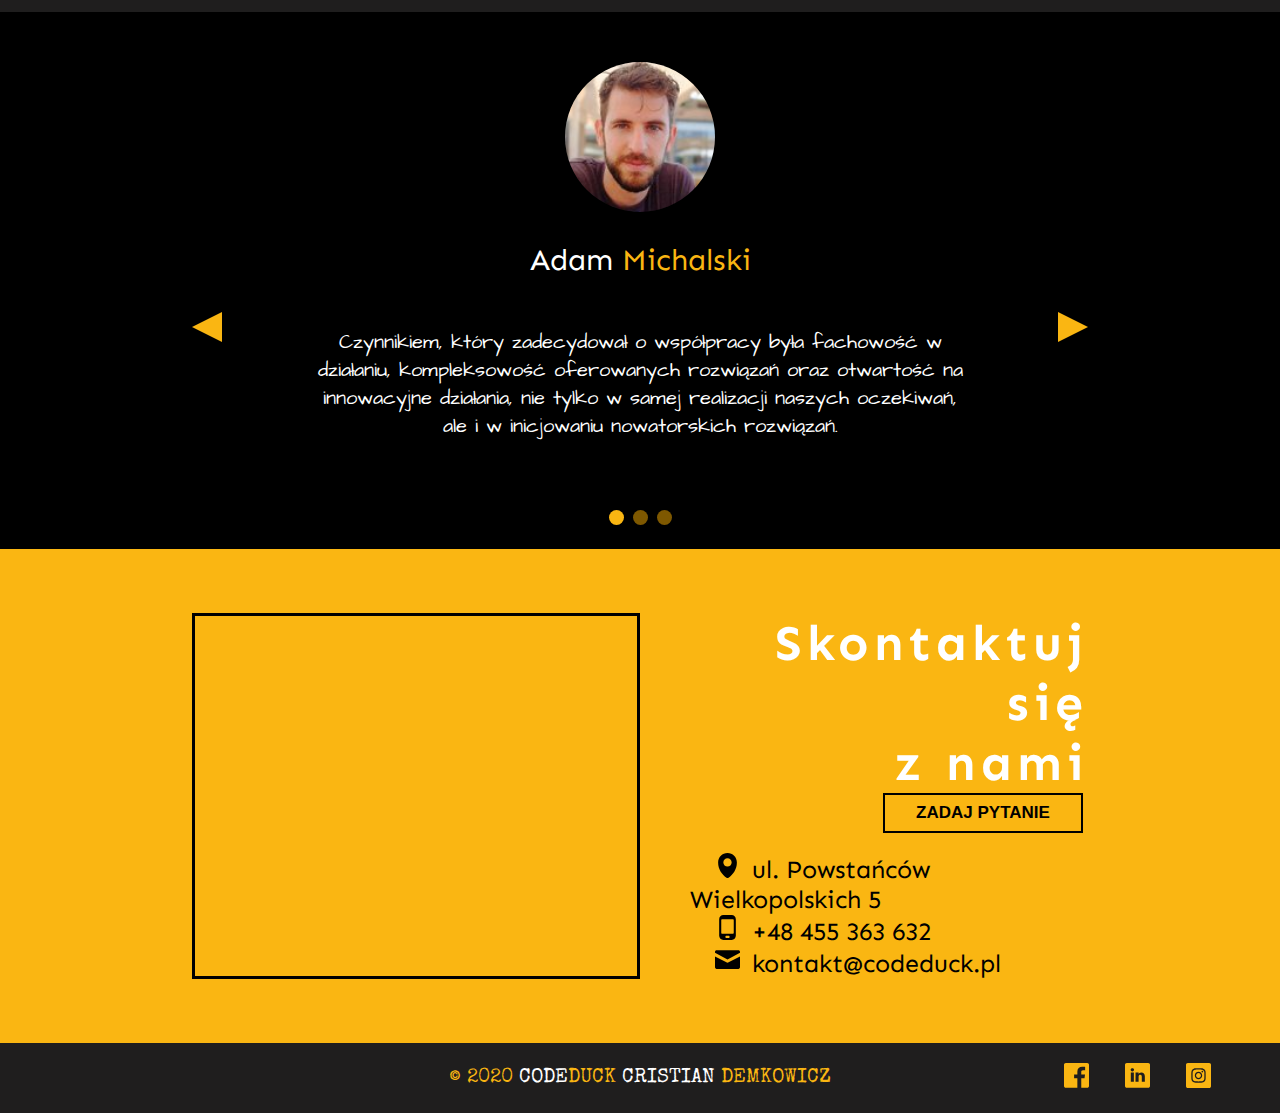
==== commit 53db7d39: "little change css" ====
--- a/index.html
+++ b/index.html
@@ -104,23 +104,19 @@
                     <p class="customer__name">Adam <span>Michalski</span> </p>
                     <p class="customer__comment">Czynnikiem, który zadecydował o współpracy była fachowość w działaniu, kompleksowość oferowanych rozwiązań oraz otwartość na innowacyjne działania, nie tylko w samej realizacji naszych oczekiwań, ale i w inicjowaniu nowatorskich rozwiązań.</p>
                 </div>
-              
                 <div class=" fade carousel__item">
                     <img class="customer__avatar" src="img/avatar2.jpg"/>
                     <p class="customer__name">Joanna <span>Nowak</span> </p>
                     <p class="customer__comment">Z agencją codeDuck współpracujemy od 2014 roku. Współpraca przebiega od początku wzorowo. Wysoko oceniamy kompetencje i doradztwo ze strony zespołu agencji, którą możemy polecić jako profesjonalnego partnera w zakresie działań internetowych.</p>
                 </div>
-
                 <div class=" fade carousel__item">
                     <img class="customer__avatar" src="img/avatar3.jpg"/>
                     <p class="customer__name">Karolina <span>Kowalska</span> </p>
                     <p class="customer__comment">codeDuck to firma godna zaufania. W ramach owocnej i bezproblemowej współpracy agencja codeDuck z sukcesami plasowała dla nas artykuły w mediach tradycyjnych i elektronicznych oraz gromadziła społeczności na najpopularniejszych portalach.</p>
                 </div>
-            
                 <a class="carousel__nav carousel__nav--left" onclick="plusSlides(-1)"></a>
                 <a class="carousel__nav carousel__nav--right" onclick="plusSlides(1)"></a>
               </div>
-            
               <div class="carousel__dot">
                 <span class="dot" onclick="currentSlide(1)"></span>
                 <span class="dot" onclick="currentSlide(2)"></span>
@@ -154,7 +150,11 @@
         </div>
         <div class="footer">
             <p class="footer__copywright"><span>© 2020</span> CODE<span>DUCK</span>    Cristian <span>Demkowicz</span></p>
-            <div class="footer__icons"><img class ="icon" src="img/icon/facebook.svg"/> <img class ="icon" src="img/icon/linkedin.svg"/> <img class ="icon" src="img/icon/instagram.svg"/></div>
+            <div class="footer__icons">
+                <a href="http://www.facebook.pl" target="_blank"><img class ="icon"  src="img/icon/facebook.svg"/></a>
+                <a href="http://www.linkedin.com" target="_blank" ><img class ="icon" src="img/icon/linkedin.svg"/></a> 
+                <a href="http://www.instagram.com" target="_blank" ><img class ="icon" src="img/icon/instagram.svg"/></a>
+            </div>
         </div>
         <script src="main.js"></script>
         <script src="mobile.js"></script>
--- a/css/home.css
+++ b/css/home.css
@@ -8,13 +8,6 @@
 .button {
   cursor: pointer;
 }
-/*
-$small: 400px;
-$medium: 768px;
-$large: 1024px;
-$xlarge: 1440px;
-$xxlarge: 1700px; 
-*/
 
 /* MENU */
 .menu {
@@ -559,12 +552,12 @@
     font-size: 15px;
   }
 }
-@media screen and (max-width: 400px) {
+@media screen and (max-width: 420px) {
   .adress__header {
     font-size: 30px;
   }
   .adress__desc {
-    font-size: 18px;
+    font-size: 17px;
   }
   .adress__button {
     margin-top: -30px;
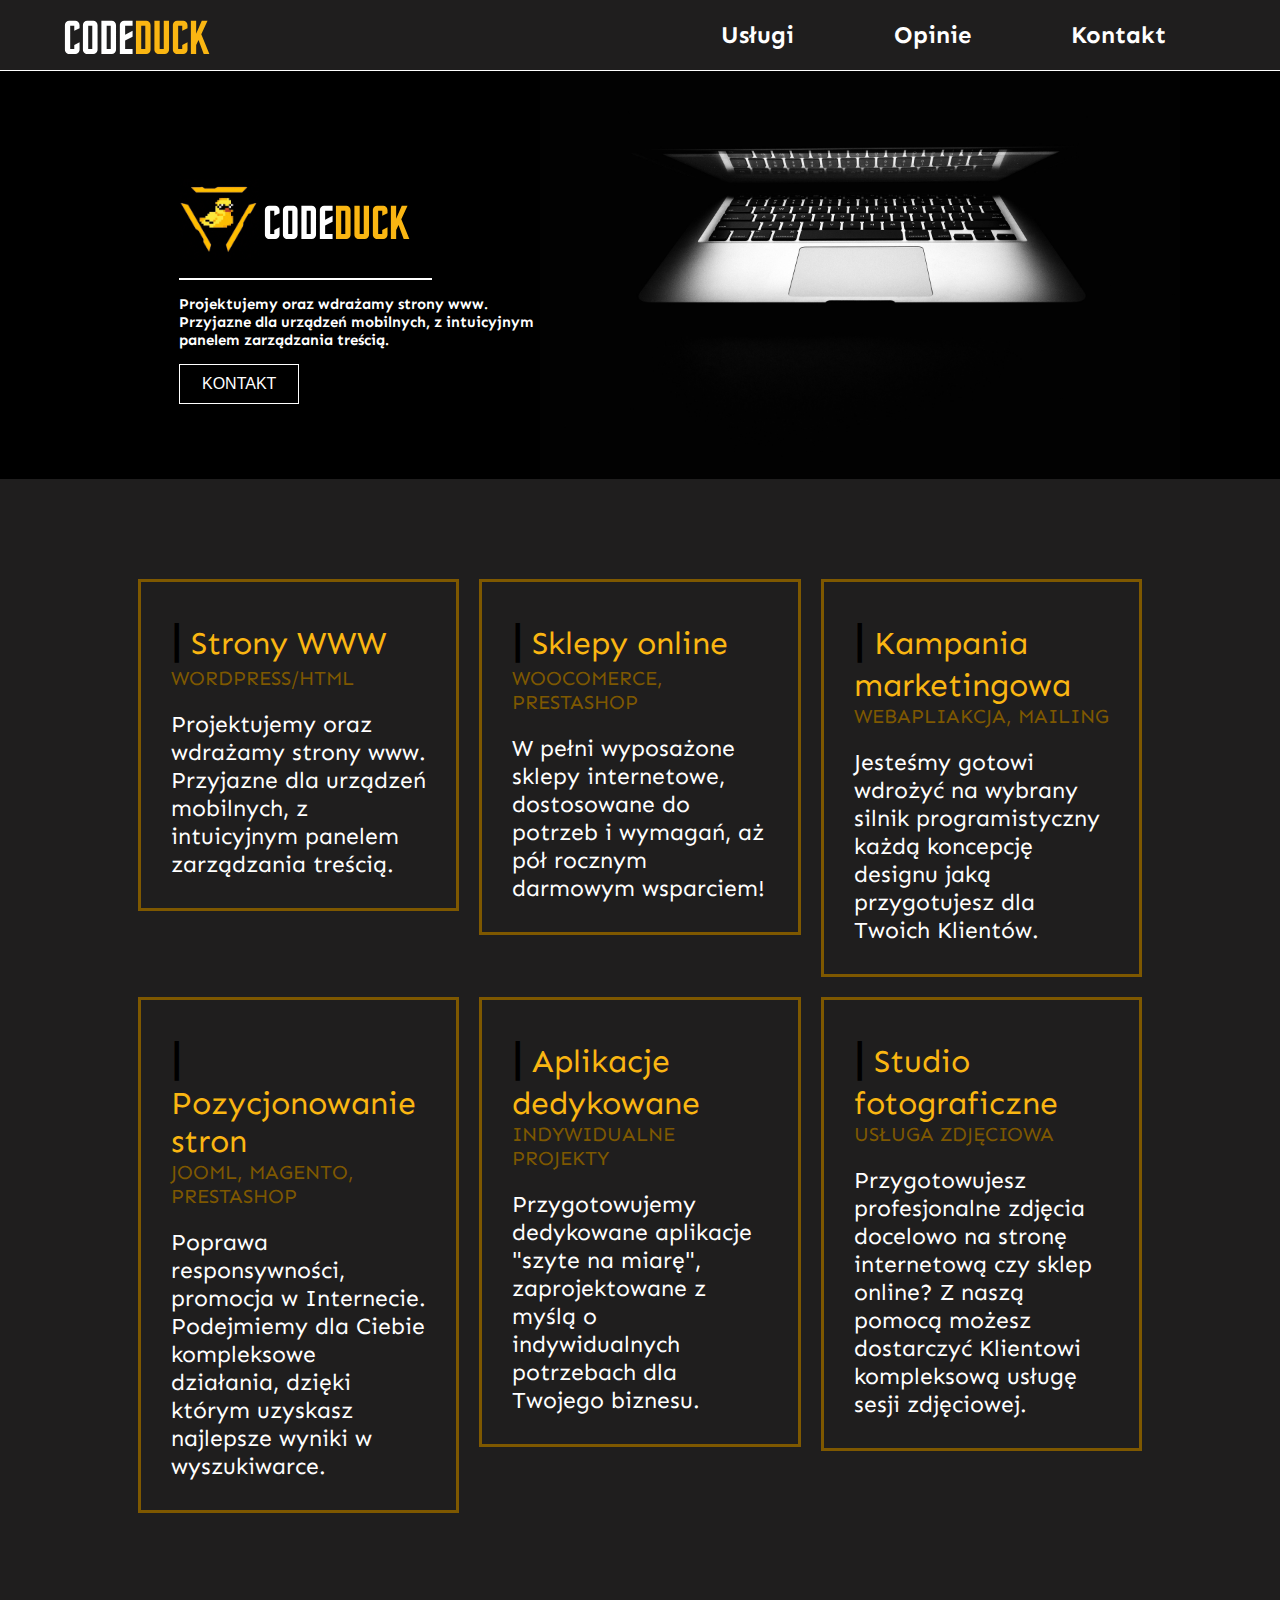
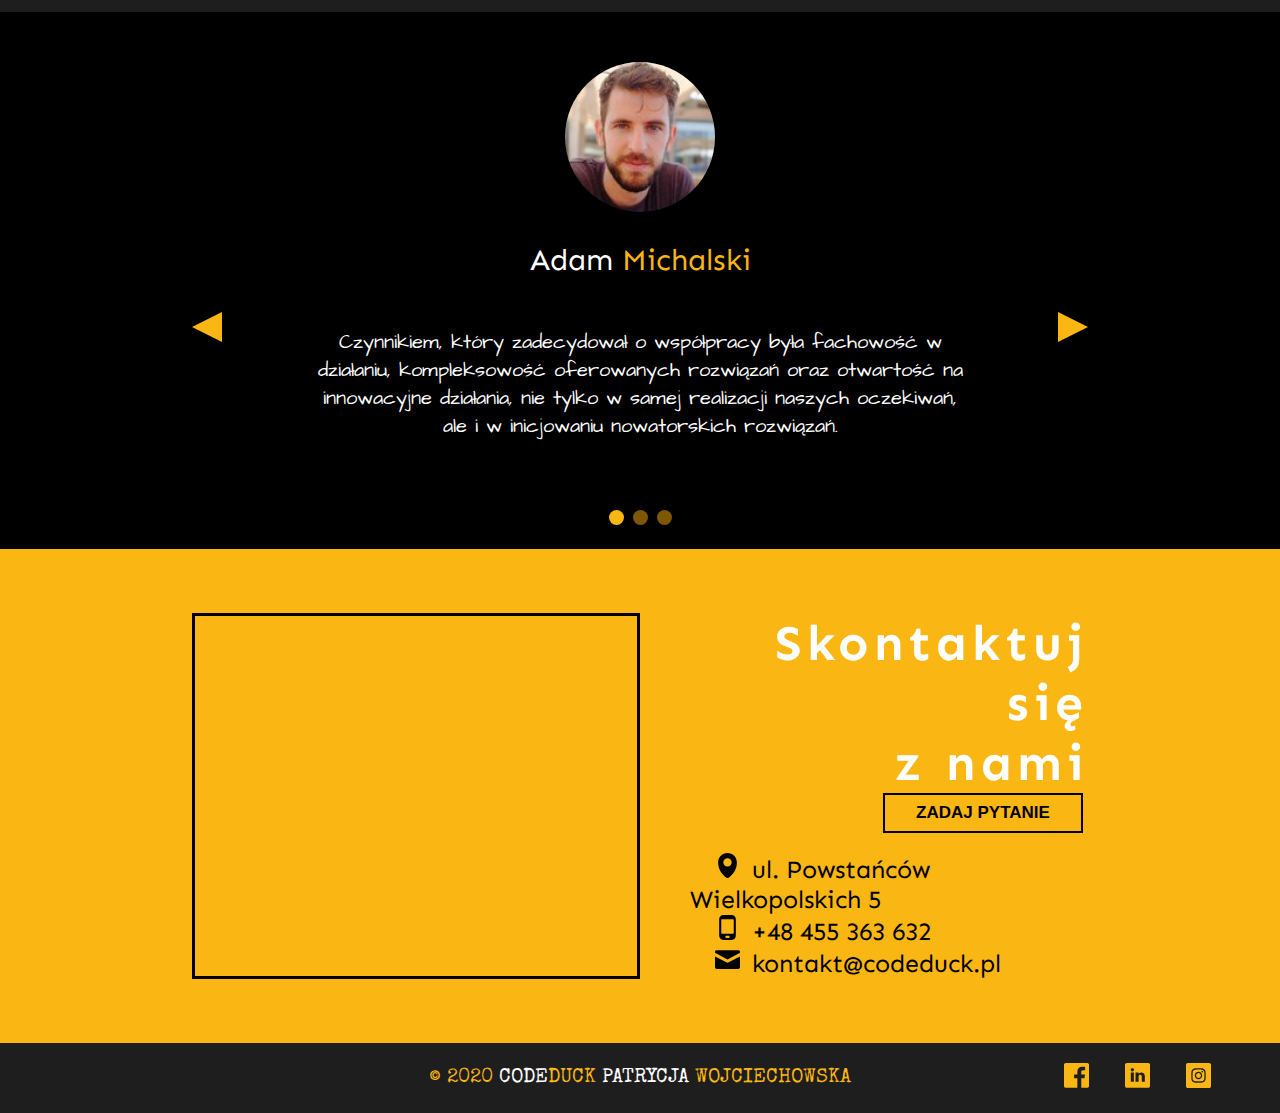
==== commit 3f92191d: "change name" ====
--- a/index.html
+++ b/index.html
@@ -149,7 +149,7 @@
            </div>
         </div>
         <div class="footer">
-            <p class="footer__copywright"><span>© 2020</span> CODE<span>DUCK</span>    Cristian <span>Demkowicz</span></p>
+            <p class="footer__copywright"><span>© 2020</span> CODE<span>DUCK</span>   Patrycja <span>Wojciechowska</span></p>
             <div class="footer__icons">
                 <a href="http://www.facebook.pl" target="_blank"><img class ="icon"  src="img/icon/facebook.svg"/></a>
                 <a href="http://www.linkedin.com" target="_blank" ><img class ="icon" src="img/icon/linkedin.svg"/></a> 
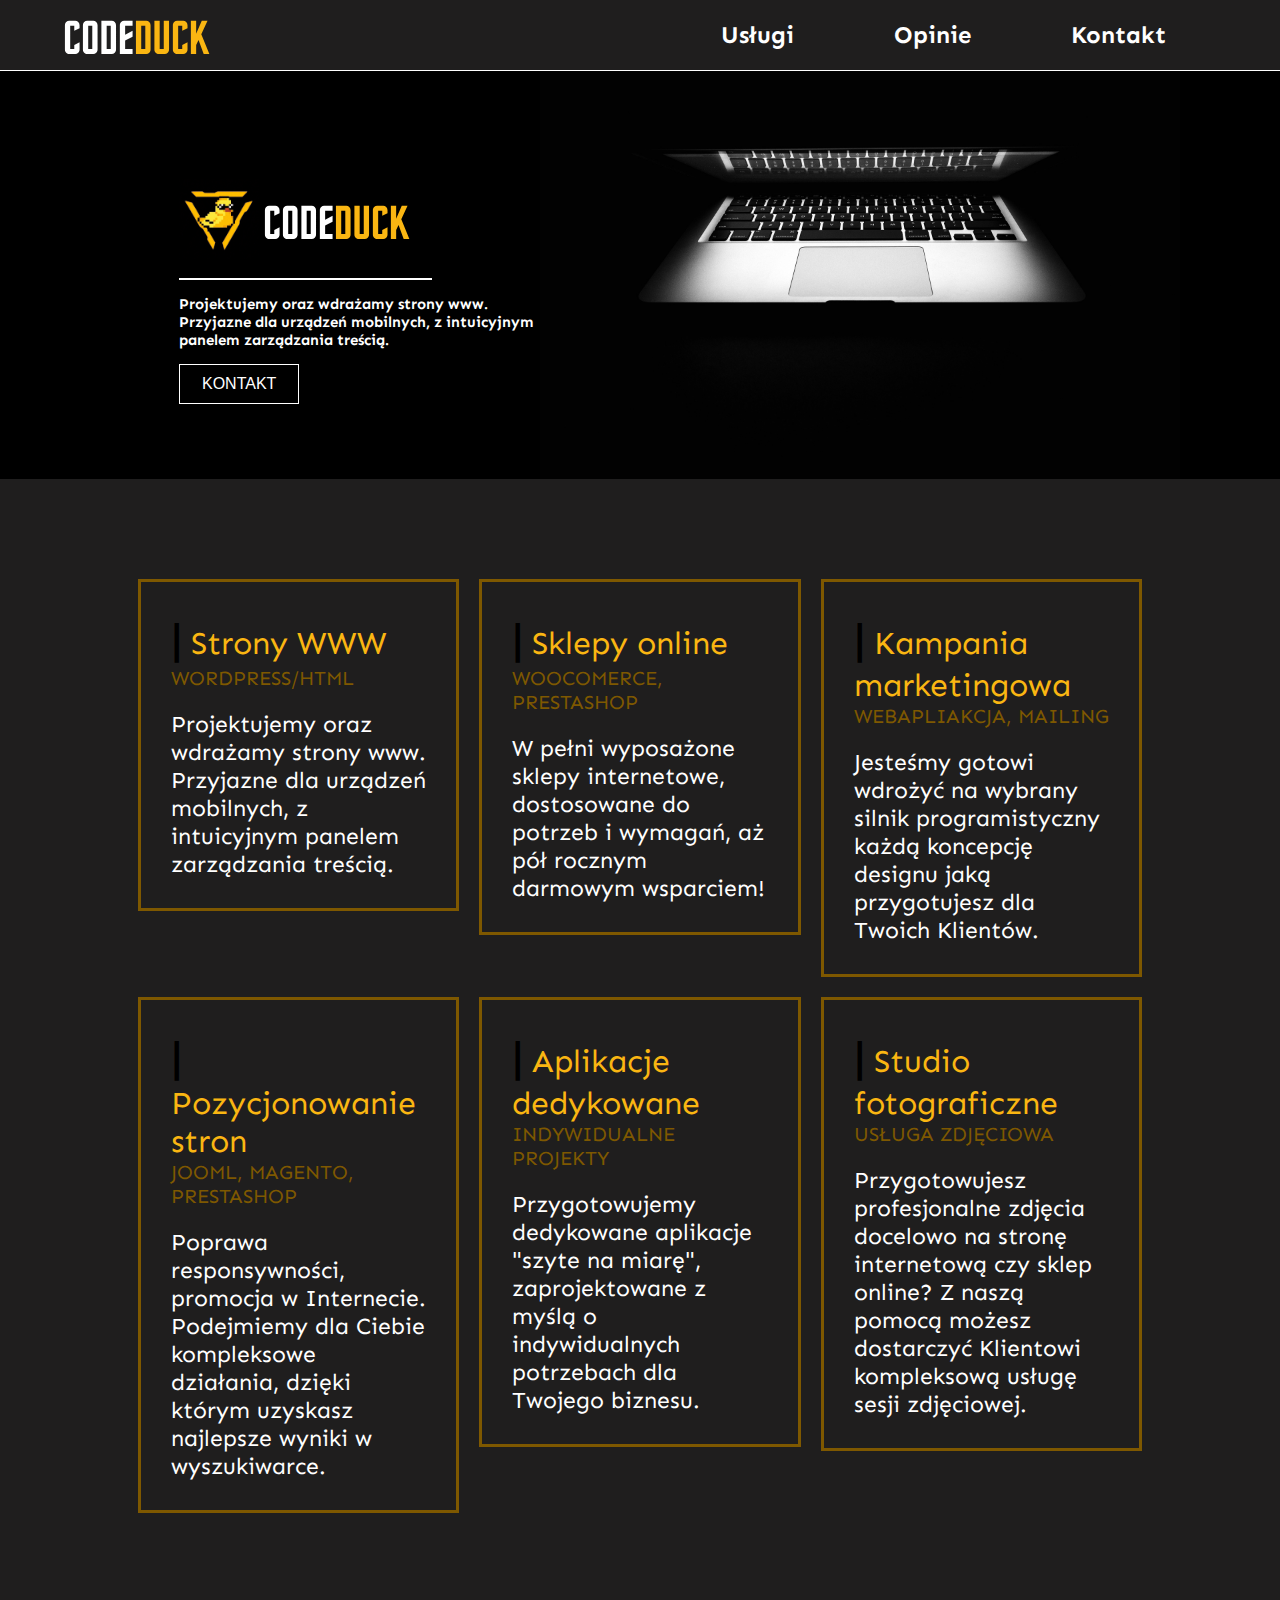
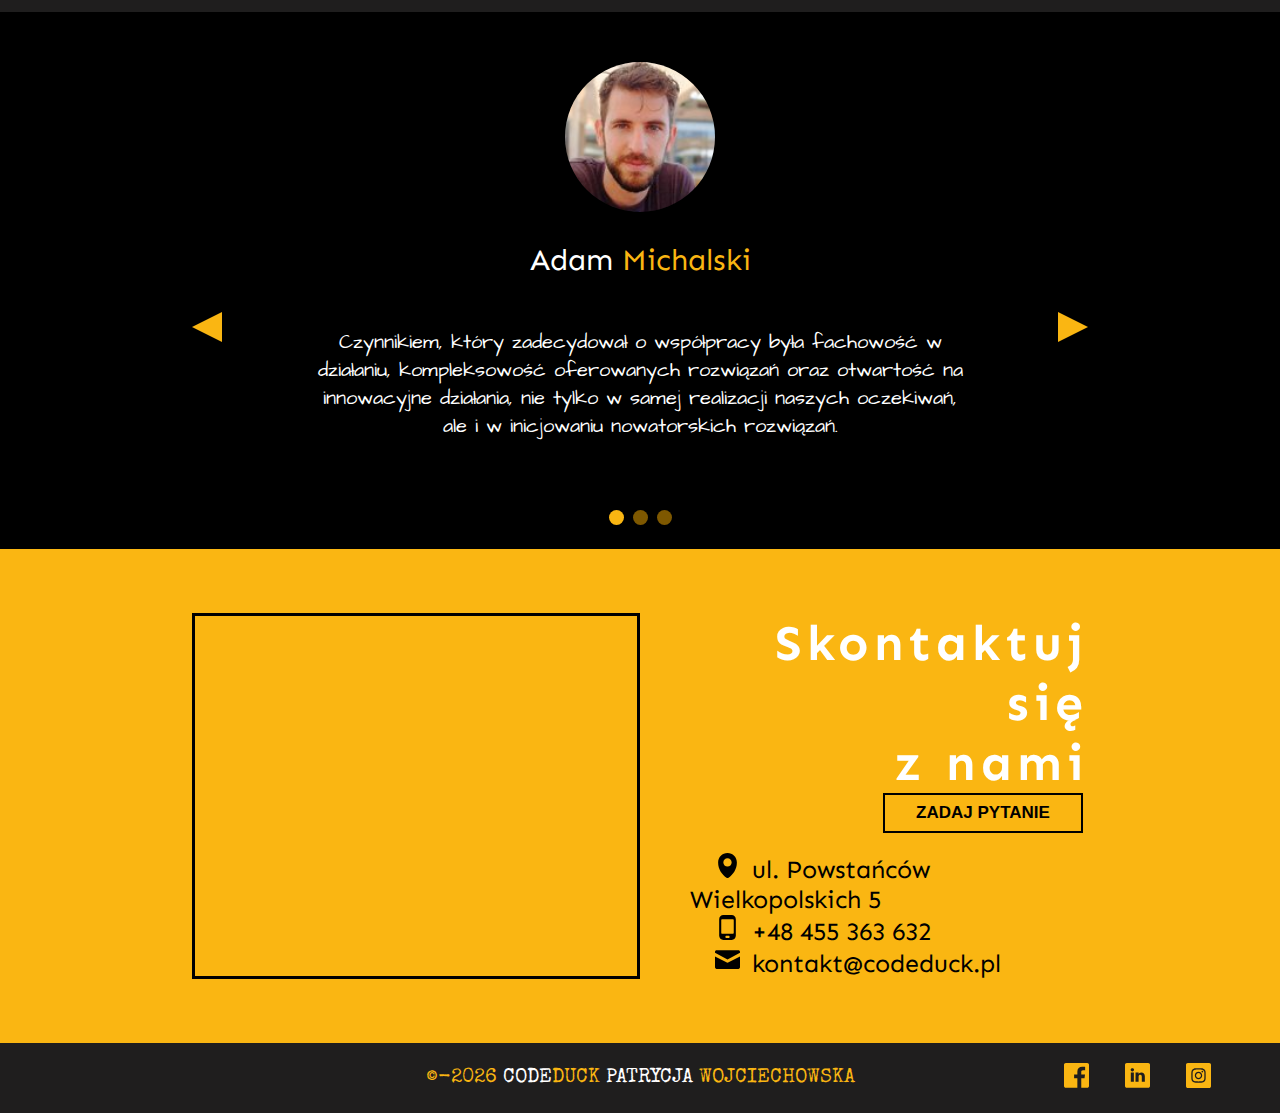
==== commit fc90f609: "change name" ====
--- a/index.html
+++ b/index.html
@@ -149,7 +149,7 @@
            </div>
         </div>
         <div class="footer">
-            <p class="footer__copywright"><span>© 2020</span> CODE<span>DUCK</span>   Patrycja <span>Wojciechowska</span></p>
+            <p class="footer__copywright"><span>©<script>new Date().getFullYear()>2010&&document.write("-"+new Date().getFullYear());</script></span> CODE<span>DUCK</span>   Patrycja <span>Wojciechowska</span></p>
             <div class="footer__icons">
                 <a href="http://www.facebook.pl" target="_blank"><img class ="icon"  src="img/icon/facebook.svg"/></a>
                 <a href="http://www.linkedin.com" target="_blank" ><img class ="icon" src="img/icon/linkedin.svg"/></a> 
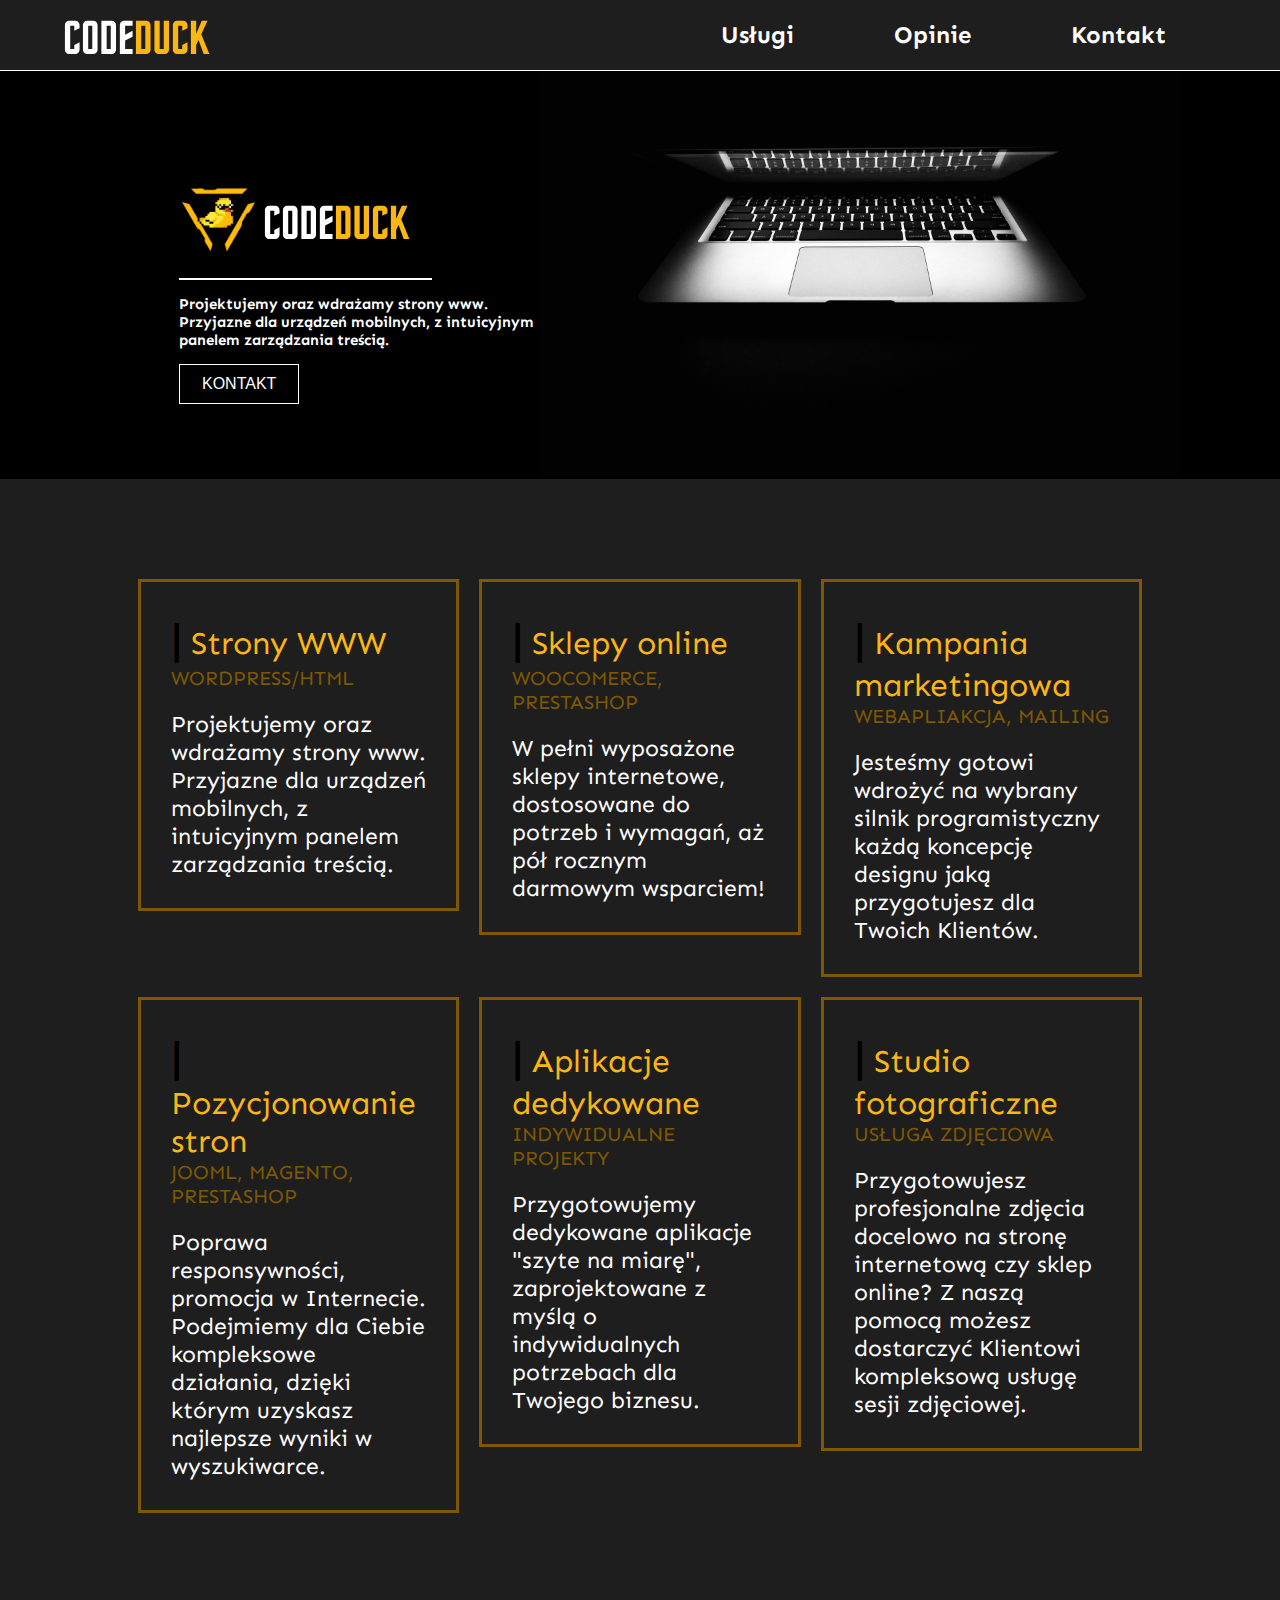
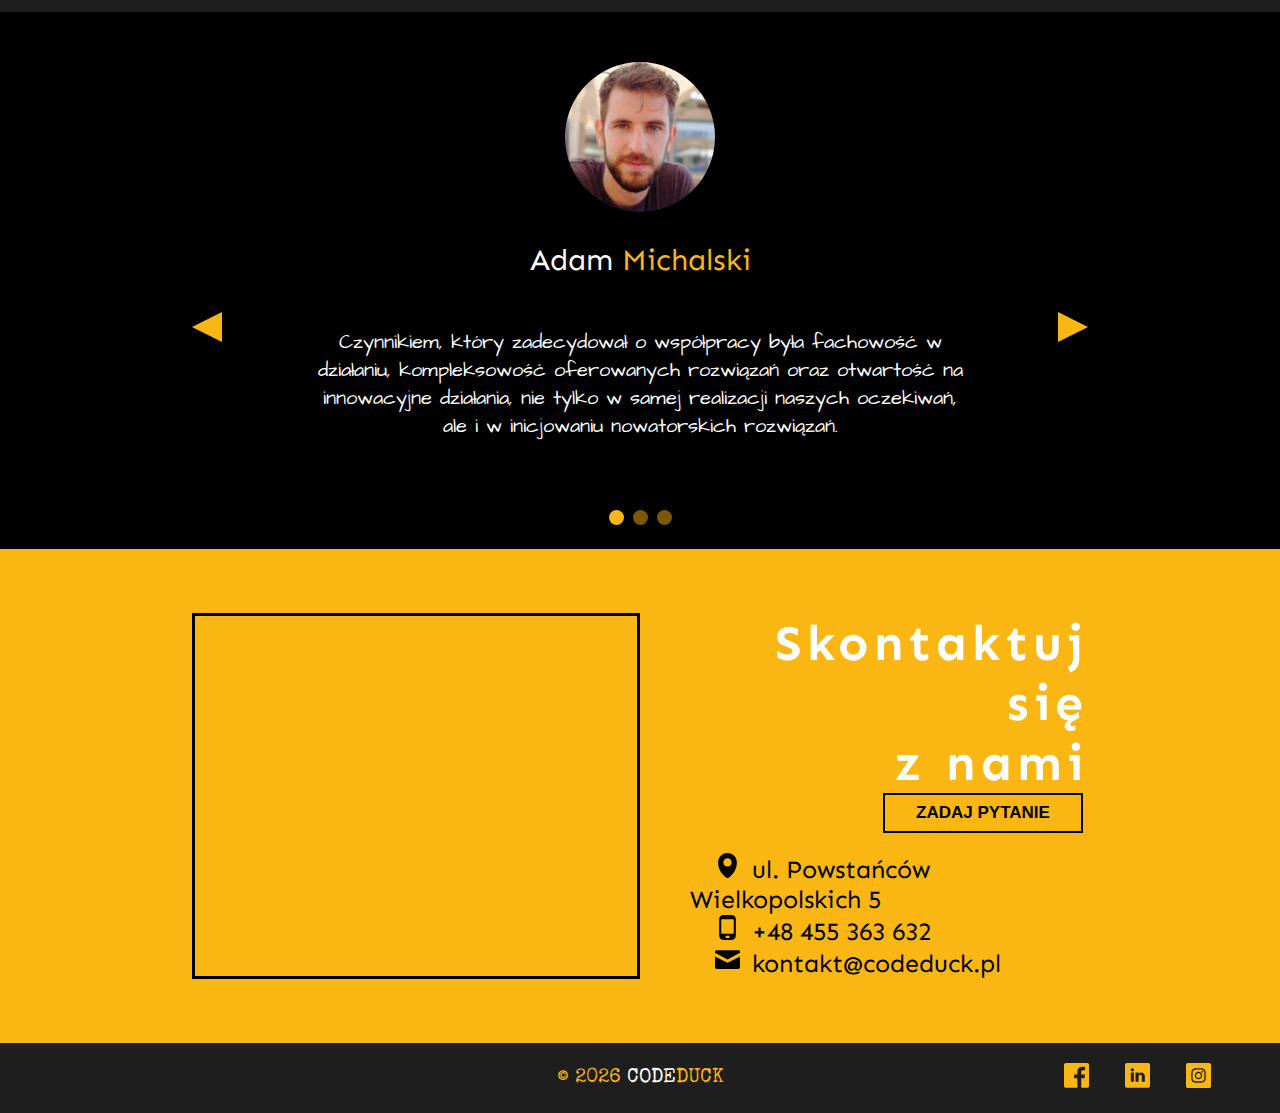
==== commit ed00391d: "update footer" ====
--- a/index.html
+++ b/index.html
@@ -149,7 +149,7 @@
            </div>
         </div>
         <div class="footer">
-            <p class="footer__copywright"><span>©<script>new Date().getFullYear()>2010&&document.write("-"+new Date().getFullYear());</script></span> CODE<span>DUCK</span>   Patrycja <span>Wojciechowska</span></p>
+            <p class="footer__copywright"><span>© <script>new Date().getFullYear()>2010&&document.write(new Date().getFullYear());</script></span> CODE<span>DUCK</span></p>
             <div class="footer__icons">
                 <a href="http://www.facebook.pl" target="_blank"><img class ="icon"  src="img/icon/facebook.svg"/></a>
                 <a href="http://www.linkedin.com" target="_blank" ><img class ="icon" src="img/icon/linkedin.svg"/></a> 
